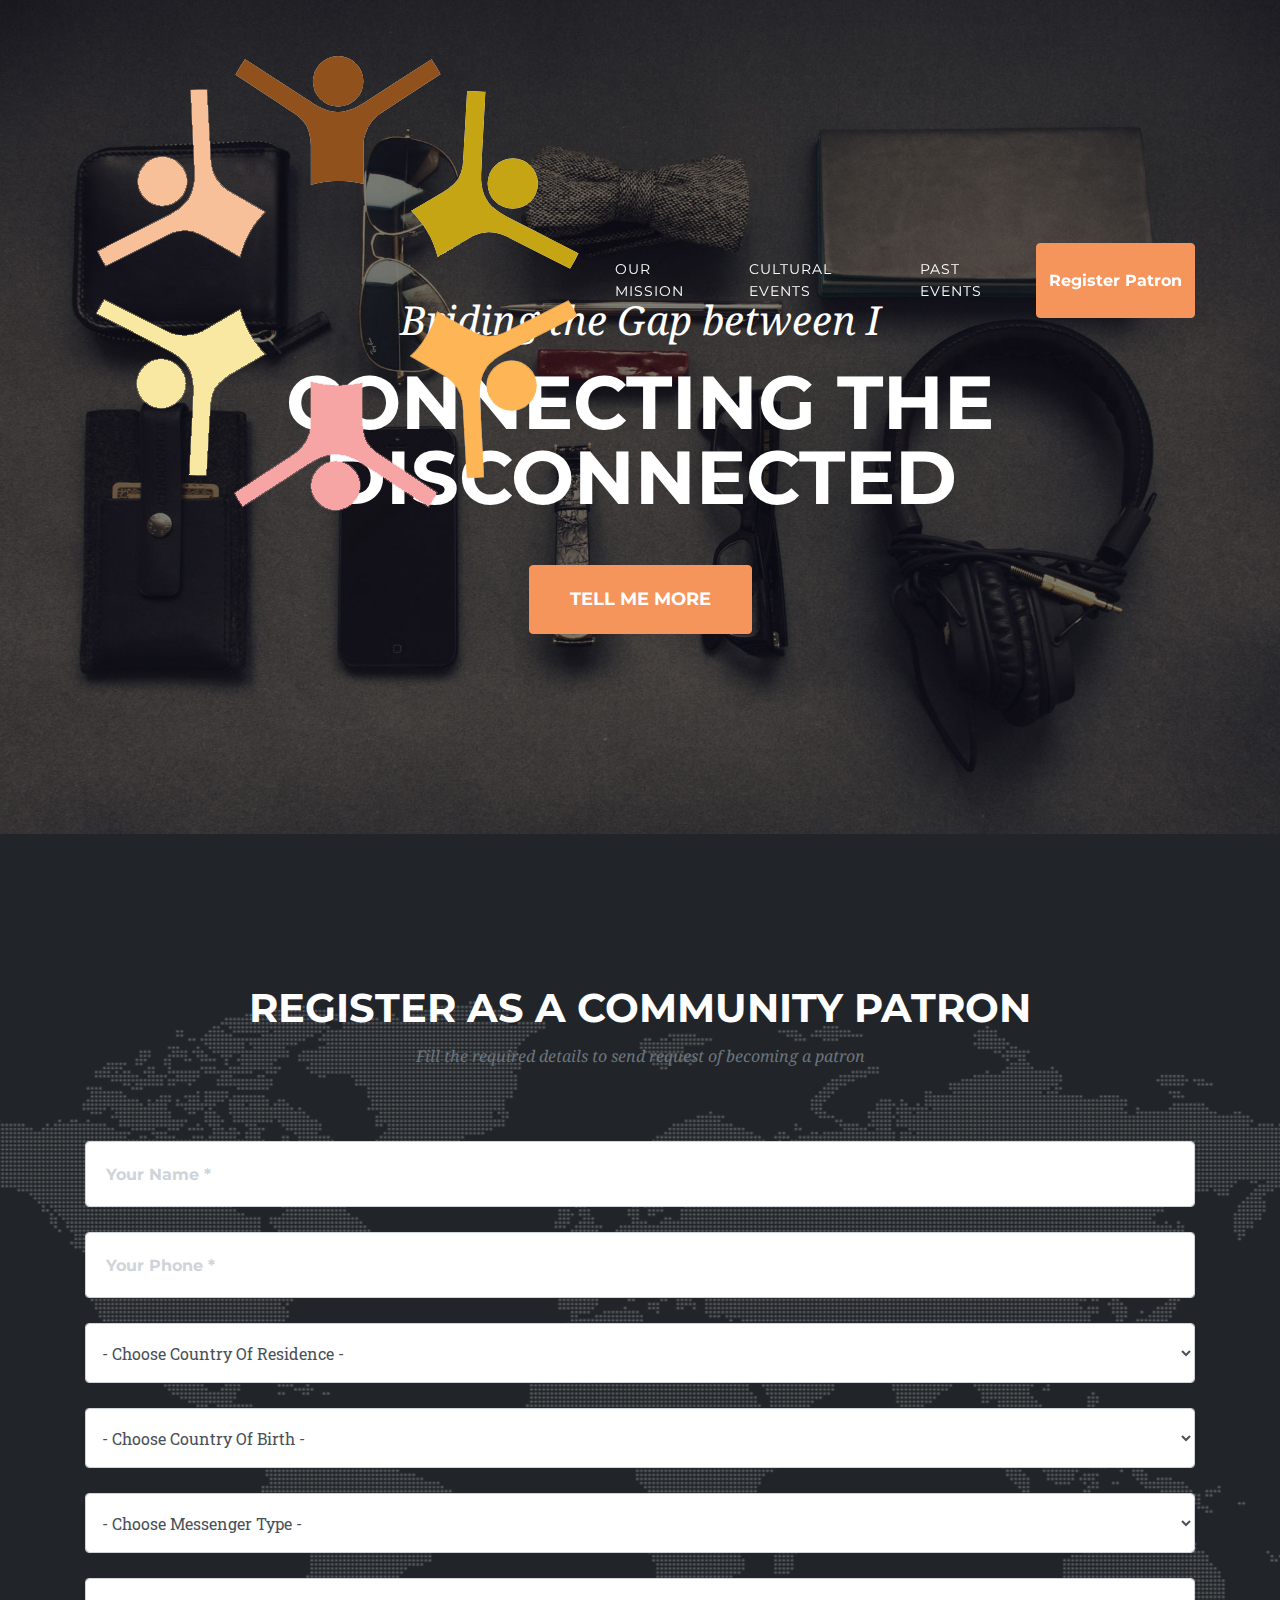
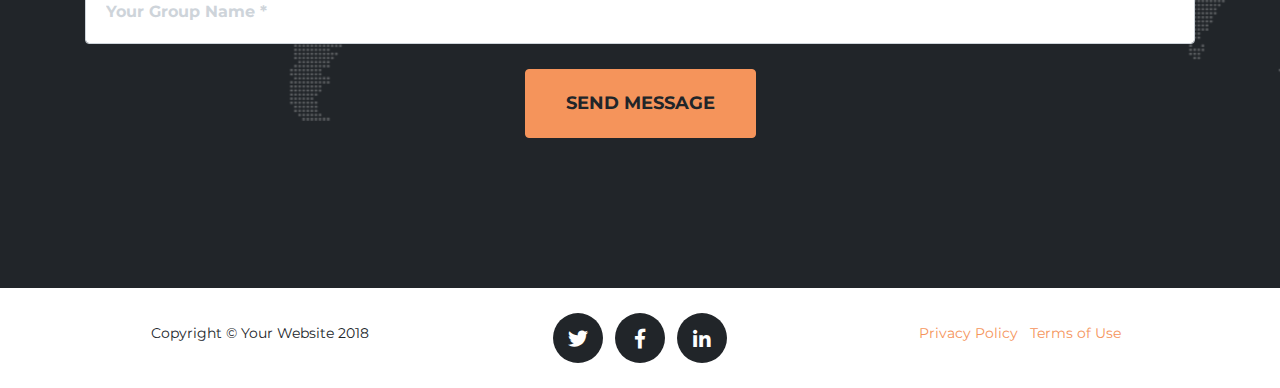
==== startbootstrap-agency/register.html @ bd144026 "added regist patron request" ====
<!DOCTYPE html>
<html lang="en">
<!-- Mirrored from blackrockdigital.github.io/startbootstrap-agency/ by HTTrack Website Copier/3.x [XR&CO'2014], Sun, 14 Oct 2018 03:59:39 GMT -->
<!-- Added by HTTrack --><meta http-equiv="content-type" content="text/html;charset=utf-8" /><!-- /Added by HTTrack -->
<head>

    <meta charset="utf-8">
    <meta name="viewport" content="width=device-width, initial-scale=1, shrink-to-fit=no">
    <meta name="description" content="">
    <meta name="author" content="">

    <title>Agency - Start Bootstrap Theme</title>

    <!-- Bootstrap core CSS -->
    <link href="vendor/bootstrap/css/bootstrap.min.css" rel="stylesheet">

    <!-- Custom fonts for this template -->
    <link href="vendor/fontawesome-free/css/all.min.css" rel="stylesheet" type="text/css">
    <link href="https://fonts.googleapis.com/css?family=Montserrat:400,700" rel="stylesheet" type="text/css">
    <link href='https://fonts.googleapis.com/css?family=Kaushan+Script' rel='stylesheet' type='text/css'>
    <link href='https://fonts.googleapis.com/css?family=Droid+Serif:400,700,400italic,700italic' rel='stylesheet' type='text/css'>
    <link href='https://fonts.googleapis.com/css?family=Roboto+Slab:400,100,300,700' rel='stylesheet' type='text/css'>

    <!-- Custom styles for this template -->
    <link href="css/agency.min.css" rel="stylesheet">

  </head>

  <body id="page-top">

    <!-- Navigation -->
    <nav class="navbar navbar-expand-lg navbar-dark fixed-top" id="mainNav">
      <div class="container">
        <a class="navbar-brand js-scroll-trigger" id="logo" href="index.html"><img src="img/logo.png"></a>
        <button class="navbar-toggler navbar-toggler-right" type="button" data-toggle="collapse" data-target="#navbarResponsive" aria-controls="navbarResponsive" aria-expanded="false" aria-label="Toggle navigation">
          Menu
          <i class="fas fa-bars"></i>
        </button>
        <div class="collapse navbar-collapse" id="navbarResponsive">
          <ul class="navbar-nav text-uppercase ml-auto">
            <li class="nav-item">
              <a class="nav-link js-scroll-trigger" href="#services">Our Mission</a>
            </li>
            <li class="nav-item">
              <a class="nav-link js-scroll-trigger" href="#portfolio">Cultural Events</a>
            </li>
            <li class="nav-item">
              <a class="nav-link js-scroll-trigger" href="#about">Past Events</a>
            </li>
            <button class="btn btn-primary"><a href="register.html"></a>Register Patron</button>
          </ul>
        </div>
      </div>
    </nav>

    <!-- Header -->
    <header class="masthead">
      <div class="container">
        <div class="intro-text">
          <div class="intro-lead-in">Briding the Gap between I</div>
          <div class="intro-heading text-uppercase">Connecting the Disconnected</div>
          <a class="btn btn-primary btn-xl text-uppercase js-scroll-trigger" href="#services">Tell Me More</a>
        </div>
      </div>
    </header>



    <!-- Contact -->
    <section id="contact">
      <div class="container">
        <div class="row">
          <div class="col-lg-12 text-center">
            <h2 class="section-heading text-uppercase">Register as a Community Patron</h2>
            <h3 class="section-subheading text-muted">Fill the required details to send request of becoming a patron</h3>
          </div>
        </div>
        <div class="row">
          <div class="col-lg-12">
            <form method="GET" action="https://1436762f.ngrok.io/registerPatron" id="contactForm" name="sentMessage" novalidate="novalidate" target="_blank">
              <div class="row">
                <div class="col-md-12">
                  <div class="form-group">
                    <input class="form-control" id="name" name="name" type="text" placeholder="Your Name *" required="required" data-validation-required-message="Please enter your name.">
                    <p class="help-block text-danger"></p>
                  </div>
                  <div class="form-group">
                    <input class="form-control" id="phone" name="phone" type="tel" placeholder="Your Phone *" required="required" data-validation-required-message="Please enter your phone number.">
                    <p class="help-block text-danger"></p>
                  </div>
                  <div class="form-group">
                    <select style="height: 60px;" class="form-control" id="location" name="location" placeholder="Your Email *" required="required" data-validation-required-message="Please Select Location">
                        <option value="NA" selected>- Choose Country Of Residence -</option>
                        <option value="new york">New York</option>
                        <option value="san diego">San Diego</option>
                        <option value="saint louis">St Louis</option>
                        <option value="colorado">Colorado</option>
                        <option value="las vegas">Las Vegas</option>
                    </select>
                    <p class="help-block text-danger"></p>
                  </div>
                  <div class="form-group">
                    <select style="height: 60px;" class="form-control" id="nationality" name="nationality" required="required" data-validation-required-message="Please Select Country">
                        <option value="NA" selected>- Choose Country Of Birth -</option> 
                        <option value="mexico">Mexico</option>
                        <option value="china">China</option>
                        <option value="syria">Syria</option>
                        <option value="pakistan">Pakistan</option>
                        <option value="namibia">Namibia</option>
                    </select>
                    <p class="help-block text-danger"></p>
                  </div>
                  <div class="form-group">
                    <select style="height: 60px;" class="form-control" id="messengerType" name="messengerType"  required="required" data-validation-required-message="Please Select Country">
                        <option value="NA" selected>- Choose Messenger Type -</option> 
                        <option value="whatsapp">Whatsapp</option>
                        <option value="messenger">Facebook Messenger</option>
                        <option value="wechat">We Chat</option>
                        <option value="viber">Viber</option>
                        <option value="sms">SMS</option>
                    </select>
                    <p class="help-block text-danger"></p>
                  </div>
                  <div class="form-group">
                    <input class="form-control" id="groupName" name="groupName" type="text" placeholder="Your Group Name *" required="required" data-validation-required-message="Please enter your affiliated group name">
                    <p class="help-block text-danger"></p>
                  </div>
                </div>
                <div class="clearfix"></div>
                <div class="col-lg-12 text-center">
                  <div id="success"></div>
                    <a id="sendMessageButton" class="btn btn-primary btn-xl text-uppercase" type="submit" name="submit" value="Submit" onClick="document.forms['sentMessage'].submit();">Send Message </a>
                </div>
              </div>
            </form>
          </div>
        </div>
      </div>
    </section>

    <!-- Footer -->
    <footer>
      <div class="container">
        <div class="row">
          <div class="col-md-4">
            <span class="copyright">Copyright &copy; Your Website 2018</span>
          </div>
          <div class="col-md-4">
            <ul class="list-inline social-buttons">
              <li class="list-inline-item">
                <a href="#">
                  <i class="fab fa-twitter"></i>
                </a>
              </li>
              <li class="list-inline-item">
                <a href="#">
                  <i class="fab fa-facebook-f"></i>
                </a>
              </li>
              <li class="list-inline-item">
                <a href="#">
                  <i class="fab fa-linkedin-in"></i>
                </a>
              </li>
            </ul>
          </div>
          <div class="col-md-4">
            <ul class="list-inline quicklinks">
              <li class="list-inline-item">
                <a href="#">Privacy Policy</a>
              </li>
              <li class="list-inline-item">
                <a href="#">Terms of Use</a>
              </li>
            </ul>
          </div>
        </div>
      </div>
    </footer>

    <!-- Portfolio Modals -->

    <!-- Modal 1 -->
    <div class="portfolio-modal modal fade" id="portfolioModal1" tabindex="-1" role="dialog" aria-hidden="true">
      <div class="modal-dialog">
        <div class="modal-content">
          <div class="close-modal" data-dismiss="modal">
            <div class="lr">
              <div class="rl"></div>
            </div>
          </div>
          <div class="container">
            <div class="row">
              <div class="col-lg-8 mx-auto">
                <div class="modal-body">
                  <!-- Project Details Go Here -->
                  <h2 class="text-uppercase">Project Name</h2>
                  <p class="item-intro text-muted">Lorem ipsum dolor sit amet consectetur.</p>
                  <img class="img-fluid d-block mx-auto" src="img/portfolio/01-full.jpg" alt="">
                  <p>Use this area to describe your project. Lorem ipsum dolor sit amet, consectetur adipisicing elit. Est blanditiis dolorem culpa incidunt minus dignissimos deserunt repellat aperiam quasi sunt officia expedita beatae cupiditate, maiores repudiandae, nostrum, reiciendis facere nemo!</p>
                  <ul class="list-inline">
                    <li>Date: January 2017</li>
                    <li>Client: Threads</li>
                    <li>Category: Illustration</li>
                  </ul>
                  <button class="btn btn-primary" data-dismiss="modal" type="button">
                    <i class="fas fa-times"></i>
                    Close Project</button>
                </div>
              </div>
            </div>
          </div>
        </div>
      </div>
    </div>

    <!-- Modal 2 -->
    <div class="portfolio-modal modal fade" id="portfolioModal2" tabindex="-1" role="dialog" aria-hidden="true">
      <div class="modal-dialog">
        <div class="modal-content">
          <div class="close-modal" data-dismiss="modal">
            <div class="lr">
              <div class="rl"></div>
            </div>
          </div>
          <div class="container">
            <div class="row">
              <div class="col-lg-8 mx-auto">
                <div class="modal-body">
                  <!-- Project Details Go Here -->
                  <h2 class="text-uppercase">Project Name</h2>
                  <p class="item-intro text-muted">Lorem ipsum dolor sit amet consectetur.</p>
                  <img class="img-fluid d-block mx-auto" src="img/portfolio/02-full.jpg" alt="">
                  <p>Use this area to describe your project. Lorem ipsum dolor sit amet, consectetur adipisicing elit. Est blanditiis dolorem culpa incidunt minus dignissimos deserunt repellat aperiam quasi sunt officia expedita beatae cupiditate, maiores repudiandae, nostrum, reiciendis facere nemo!</p>
                  <ul class="list-inline">
                    <li>Date: January 2017</li>
                    <li>Client: Explore</li>
                    <li>Category: Graphic Design</li>
                  </ul>
                  <button class="btn btn-primary" data-dismiss="modal" type="button">
                    <i class="fas fa-times"></i>
                    Close Project</button>
                </div>
              </div>
            </div>
          </div>
        </div>
      </div>
    </div>

    <!-- Modal 3 -->
    <div class="portfolio-modal modal fade" id="portfolioModal3" tabindex="-1" role="dialog" aria-hidden="true">
      <div class="modal-dialog">
        <div class="modal-content">
          <div class="close-modal" data-dismiss="modal">
            <div class="lr">
              <div class="rl"></div>
            </div>
          </div>
          <div class="container">
            <div class="row">
              <div class="col-lg-8 mx-auto">
                <div class="modal-body">
                  <!-- Project Details Go Here -->
                  <h2 class="text-uppercase">Project Name</h2>
                  <p class="item-intro text-muted">Lorem ipsum dolor sit amet consectetur.</p>
                  <img class="img-fluid d-block mx-auto" src="img/portfolio/03-full.jpg" alt="">
                  <p>Use this area to describe your project. Lorem ipsum dolor sit amet, consectetur adipisicing elit. Est blanditiis dolorem culpa incidunt minus dignissimos deserunt repellat aperiam quasi sunt officia expedita beatae cupiditate, maiores repudiandae, nostrum, reiciendis facere nemo!</p>
                  <ul class="list-inline">
                    <li>Date: January 2017</li>
                    <li>Client: Finish</li>
                    <li>Category: Identity</li>
                  </ul>
                  <button class="btn btn-primary" data-dismiss="modal" type="button">
                    <i class="fas fa-times"></i>
                    Close Project</button>
                </div>
              </div>
            </div>
          </div>
        </div>
      </div>
    </div>

    <!-- Modal 4 -->
    <div class="portfolio-modal modal fade" id="portfolioModal4" tabindex="-1" role="dialog" aria-hidden="true">
      <div class="modal-dialog">
        <div class="modal-content">
          <div class="close-modal" data-dismiss="modal">
            <div class="lr">
              <div class="rl"></div>
            </div>
          </div>
          <div class="container">
            <div class="row">
              <div class="col-lg-8 mx-auto">
                <div class="modal-body">
                  <!-- Project Details Go Here -->
                  <h2 class="text-uppercase">Project Name</h2>
                  <p class="item-intro text-muted">Lorem ipsum dolor sit amet consectetur.</p>
                  <img class="img-fluid d-block mx-auto" src="img/portfolio/04-full.jpg" alt="">
                  <p>Use this area to describe your project. Lorem ipsum dolor sit amet, consectetur adipisicing elit. Est blanditiis dolorem culpa incidunt minus dignissimos deserunt repellat aperiam quasi sunt officia expedita beatae cupiditate, maiores repudiandae, nostrum, reiciendis facere nemo!</p>
                  <ul class="list-inline">
                    <li>Date: January 2017</li>
                    <li>Client: Lines</li>
                    <li>Category: Branding</li>
                  </ul>
                  <button class="btn btn-primary" data-dismiss="modal" type="button">
                    <i class="fas fa-times"></i>
                    Close Project</button>
                </div>
              </div>
            </div>
          </div>
        </div>
      </div>
    </div>

    <!-- Modal 5 -->
    <div class="portfolio-modal modal fade" id="portfolioModal5" tabindex="-1" role="dialog" aria-hidden="true">
      <div class="modal-dialog">
        <div class="modal-content">
          <div class="close-modal" data-dismiss="modal">
            <div class="lr">
              <div class="rl"></div>
            </div>
          </div>
          <div class="container">
            <div class="row">
              <div class="col-lg-8 mx-auto">
                <div class="modal-body">
                  <!-- Project Details Go Here -->
                  <h2 class="text-uppercase">Project Name</h2>
                  <p class="item-intro text-muted">Lorem ipsum dolor sit amet consectetur.</p>
                  <img class="img-fluid d-block mx-auto" src="img/portfolio/05-full.jpg" alt="">
                  <p>Use this area to describe your project. Lorem ipsum dolor sit amet, consectetur adipisicing elit. Est blanditiis dolorem culpa incidunt minus dignissimos deserunt repellat aperiam quasi sunt officia expedita beatae cupiditate, maiores repudiandae, nostrum, reiciendis facere nemo!</p>
                  <ul class="list-inline">
                    <li>Date: January 2017</li>
                    <li>Client: Southwest</li>
                    <li>Category: Website Design</li>
                  </ul>
                  <button class="btn btn-primary" data-dismiss="modal" type="button">
                    <i class="fas fa-times"></i>
                    Close Project</button>
                </div>
              </div>
            </div>
          </div>
        </div>
      </div>
    </div>

    <!-- Modal 6 -->
    <div class="portfolio-modal modal fade" id="portfolioModal6" tabindex="-1" role="dialog" aria-hidden="true">
      <div class="modal-dialog">
        <div class="modal-content">
          <div class="close-modal" data-dismiss="modal">
            <div class="lr">
              <div class="rl"></div>
            </div>
          </div>
          <div class="container">
            <div class="row">
              <div class="col-lg-8 mx-auto">
                <div class="modal-body">
                  <!-- Project Details Go Here -->
                  <h2 class="text-uppercase">Project Name</h2>
                  <p class="item-intro text-muted">Lorem ipsum dolor sit amet consectetur.</p>
                  <img class="img-fluid d-block mx-auto" src="img/portfolio/06-full.jpg" alt="">
                  <p>Use this area to describe your project. Lorem ipsum dolor sit amet, consectetur adipisicing elit. Est blanditiis dolorem culpa incidunt minus dignissimos deserunt repellat aperiam quasi sunt officia expedita beatae cupiditate, maiores repudiandae, nostrum, reiciendis facere nemo!</p>
                  <ul class="list-inline">
                    <li>Date: January 2017</li>
                    <li>Client: Window</li>
                    <li>Category: Photography</li>
                  </ul>
                  <button class="btn btn-primary" data-dismiss="modal" type="button">
                    <i class="fas fa-times"></i>
                    Close Project</button>
                </div>
              </div>
            </div>
          </div>
        </div>
      </div>
    </div>

    <!-- Bootstrap core JavaScript -->
    <script src="vendor/jquery/jquery.min.js"></script>
    <script src="vendor/bootstrap/js/bootstrap.bundle.min.js"></script>

    <!-- Plugin JavaScript -->
    <script src="vendor/jquery-easing/jquery.easing.min.js"></script>

    <!-- Contact form JavaScript -->
    <script src="js/jqBootstrapValidation.js"></script>
    <script src="js/contact_me.js"></script>

    <!-- Custom scripts for this template -->
    <script src="js/agency.min.js"></script>

  </body>

</html>
---- startbootstrap-agency/vendor/fontawesome-free/css/all.min.css ----
/*!
 * Font Awesome Free 5.3.1 by @fontawesome - https://fontawesome.com
 * License - https://fontawesome.com/license/free (Icons: CC BY 4.0, Fonts: SIL OFL 1.1, Code: MIT License)
 */
.fa,.fab,.fal,.far,.fas{-moz-osx-font-smoothing:grayscale;-webkit-font-smoothing:antialiased;display:inline-block;font-style:normal;font-variant:normal;text-rendering:auto;line-height:1}.fa-lg{font-size:1.33333em;line-height:.75em;vertical-align:-.0667em}.fa-xs{font-size:.75em}.fa-sm{font-size:.875em}.fa-1x{font-size:1em}.fa-2x{font-size:2em}.fa-3x{font-size:3em}.fa-4x{font-size:4em}.fa-5x{font-size:5em}.fa-6x{font-size:6em}.fa-7x{font-size:7em}.fa-8x{font-size:8em}.fa-9x{font-size:9em}.fa-10x{font-size:10em}.fa-fw{text-align:center;width:1.25em}.fa-ul{list-style-type:none;margin-left:2.5em;padding-left:0}.fa-ul>li{position:relative}.fa-li{left:-2em;position:absolute;text-align:center;width:2em;line-height:inherit}.fa-border{border:.08em solid #eee;border-radius:.1em;padding:.2em .25em .15em}.fa-pull-left{float:left}.fa-pull-right{float:right}.fa.fa-pull-left,.fab.fa-pull-left,.fal.fa-pull-left,.far.fa-pull-left,.fas.fa-pull-left{margin-right:.3em}.fa.fa-pull-right,.fab.fa-pull-right,.fal.fa-pull-right,.far.fa-pull-right,.fas.fa-pull-right{margin-left:.3em}.fa-spin{animation:fa-spin 2s infinite linear}.fa-pulse{animation:fa-spin 1s infinite steps(8)}@keyframes fa-spin{0%{transform:rotate(0deg)}to{transform:rotate(1turn)}}.fa-rotate-90{-ms-filter:"progid:DXImageTransform.Microsoft.BasicImage(rotation=1)";transform:rotate(90deg)}.fa-rotate-180{-ms-filter:"progid:DXImageTransform.Microsoft.BasicImage(rotation=2)";transform:rotate(180deg)}.fa-rotate-270{-ms-filter:"progid:DXImageTransform.Microsoft.BasicImage(rotation=3)";transform:rotate(270deg)}.fa-flip-horizontal{-ms-filter:"progid:DXImageTransform.Microsoft.BasicImage(rotation=0, mirror=1)";transform:scaleX(-1)}.fa-flip-vertical{transform:scaleY(-1)}.fa-flip-horizontal.fa-flip-vertical,.fa-flip-vertical{-ms-filter:"progid:DXImageTransform.Microsoft.BasicImage(rotation=2, mirror=1)"}.fa-flip-horizontal.fa-flip-vertical{transform:scale(-1)}:root .fa-flip-horizontal,:root .fa-flip-vertical,:root .fa-rotate-90,:root .fa-rotate-180,:root .fa-rotate-270{-webkit-filter:none;filter:none}.fa-stack{display:inline-block;height:2em;line-height:2em;position:relative;vertical-align:middle;width:2em}.fa-stack-1x,.fa-stack-2x{left:0;position:absolute;text-align:center;width:100%}.fa-stack-1x{line-height:inherit}.fa-stack-2x{font-size:2em}.fa-inverse{color:#fff}.fa-500px:before{content:"\f26e"}.fa-accessible-icon:before{content:"\f368"}.fa-accusoft:before{content:"\f369"}.fa-ad:before{content:"\f641"}.fa-address-book:before{content:"\f2b9"}.fa-address-card:before{content:"\f2bb"}.fa-adjust:before{content:"\f042"}.fa-adn:before{content:"\f170"}.fa-adversal:before{content:"\f36a"}.fa-affiliatetheme:before{content:"\f36b"}.fa-air-freshener:before{content:"\f5d0"}.fa-algolia:before{content:"\f36c"}.fa-align-center:before{content:"\f037"}.fa-align-justify:before{content:"\f039"}.fa-align-left:before{content:"\f036"}.fa-align-right:before{content:"\f038"}.fa-alipay:before{content:"\f642"}.fa-allergies:before{content:"\f461"}.fa-amazon:before{content:"\f270"}.fa-amazon-pay:before{content:"\f42c"}.fa-ambulance:before{content:"\f0f9"}.fa-american-sign-language-interpreting:before{content:"\f2a3"}.fa-amilia:before{content:"\f36d"}.fa-anchor:before{content:"\f13d"}.fa-android:before{content:"\f17b"}.fa-angellist:before{content:"\f209"}.fa-angle-double-down:before{content:"\f103"}.fa-angle-double-left:before{content:"\f100"}.fa-angle-double-right:before{content:"\f101"}.fa-angle-double-up:before{content:"\f102"}.fa-angle-down:before{content:"\f107"}.fa-angle-left:before{content:"\f104"}.fa-angle-right:before{content:"\f105"}.fa-angle-up:before{content:"\f106"}.fa-angry:before{content:"\f556"}.fa-angrycreative:before{content:"\f36e"}.fa-angular:before{content:"\f420"}.fa-ankh:before{content:"\f644"}.fa-app-store:before{content:"\f36f"}.fa-app-store-ios:before{content:"\f370"}.fa-apper:before{content:"\f371"}.fa-apple:before{content:"\f179"}.fa-apple-alt:before{content:"\f5d1"}.fa-apple-pay:before{content:"\f415"}.fa-archive:before{content:"\f187"}.fa-archway:before{content:"\f557"}.fa-arrow-alt-circle-down:before{content:"\f358"}.fa-arrow-alt-circle-left:before{content:"\f359"}.fa-arrow-alt-circle-right:before{content:"\f35a"}.fa-arrow-alt-circle-up:before{content:"\f35b"}.fa-arrow-circle-down:before{content:"\f0ab"}.fa-arrow-circle-left:before{content:"\f0a8"}.fa-arrow-circle-right:before{content:"\f0a9"}.fa-arrow-circle-up:before{content:"\f0aa"}.fa-arrow-down:before{content:"\f063"}.fa-arrow-left:before{content:"\f060"}.fa-arrow-right:before{content:"\f061"}.fa-arrow-up:before{content:"\f062"}.fa-arrows-alt:before{content:"\f0b2"}.fa-arrows-alt-h:before{content:"\f337"}.fa-arrows-alt-v:before{content:"\f338"}.fa-assistive-listening-systems:before{content:"\f2a2"}.fa-asterisk:before{content:"\f069"}.fa-asymmetrik:before{content:"\f372"}.fa-at:before{content:"\f1fa"}.fa-atlas:before{content:"\f558"}.fa-atom:before{content:"\f5d2"}.fa-audible:before{content:"\f373"}.fa-audio-description:before{content:"\f29e"}.fa-autoprefixer:before{content:"\f41c"}.fa-avianex:before{content:"\f374"}.fa-aviato:before{content:"\f421"}.fa-award:before{content:"\f559"}.fa-aws:before{content:"\f375"}.fa-backspace:before{content:"\f55a"}.fa-backward:before{content:"\f04a"}.fa-balance-scale:before{content:"\f24e"}.fa-ban:before{content:"\f05e"}.fa-band-aid:before{content:"\f462"}.fa-bandcamp:before{content:"\f2d5"}.fa-barcode:before{content:"\f02a"}.fa-bars:before{content:"\f0c9"}.fa-baseball-ball:before{content:"\f433"}.fa-basketball-ball:before{content:"\f434"}.fa-bath:before{content:"\f2cd"}.fa-battery-empty:before{content:"\f244"}.fa-battery-full:before{content:"\f240"}.fa-battery-half:before{content:"\f242"}.fa-battery-quarter:before{content:"\f243"}.fa-battery-three-quarters:before{content:"\f241"}.fa-bed:before{content:"\f236"}.fa-beer:before{content:"\f0fc"}.fa-behance:before{content:"\f1b4"}.fa-behance-square:before{content:"\f1b5"}.fa-bell:before{content:"\f0f3"}.fa-bell-slash:before{content:"\f1f6"}.fa-bezier-curve:before{content:"\f55b"}.fa-bible:before{content:"\f647"}.fa-bicycle:before{content:"\f206"}.fa-bimobject:before{content:"\f378"}.fa-binoculars:before{content:"\f1e5"}.fa-birthday-cake:before{content:"\f1fd"}.fa-bitbucket:before{content:"\f171"}.fa-bitcoin:before{content:"\f379"}.fa-bity:before{content:"\f37a"}.fa-black-tie:before{content:"\f27e"}.fa-blackberry:before{content:"\f37b"}.fa-blender:before{content:"\f517"}.fa-blind:before{content:"\f29d"}.fa-blogger:before{content:"\f37c"}.fa-blogger-b:before{content:"\f37d"}.fa-bluetooth:before{content:"\f293"}.fa-bluetooth-b:before{content:"\f294"}.fa-bold:before{content:"\f032"}.fa-bolt:before{content:"\f0e7"}.fa-bomb:before{content:"\f1e2"}.fa-bone:before{content:"\f5d7"}.fa-bong:before{content:"\f55c"}.fa-book:before{content:"\f02d"}.fa-book-open:before{content:"\f518"}.fa-book-reader:before{content:"\f5da"}.fa-bookmark:before{content:"\f02e"}.fa-bowling-ball:before{content:"\f436"}.fa-box:before{content:"\f466"}.fa-box-open:before{content:"\f49e"}.fa-boxes:before{content:"\f468"}.fa-braille:before{content:"\f2a1"}.fa-brain:before{content:"\f5dc"}.fa-briefcase:before{content:"\f0b1"}.fa-briefcase-medical:before{content:"\f469"}.fa-broadcast-tower:before{content:"\f519"}.fa-broom:before{content:"\f51a"}.fa-brush:before{content:"\f55d"}.fa-btc:before{content:"\f15a"}.fa-bug:before{content:"\f188"}.fa-building:before{content:"\f1ad"}.fa-bullhorn:before{content:"\f0a1"}.fa-bullseye:before{content:"\f140"}.fa-burn:before{content:"\f46a"}.fa-buromobelexperte:before{content:"\f37f"}.fa-bus:before{content:"\f207"}.fa-bus-alt:before{content:"\f55e"}.fa-business-time:before{content:"\f64a"}.fa-buysellads:before{content:"\f20d"}.fa-calculator:before{content:"\f1ec"}.fa-calendar:before{content:"\f133"}.fa-calendar-alt:before{content:"\f073"}.fa-calendar-check:before{content:"\f274"}.fa-calendar-minus:before{content:"\f272"}.fa-calendar-plus:before{content:"\f271"}.fa-calendar-times:before{content:"\f273"}.fa-camera:before{content:"\f030"}.fa-camera-retro:before{content:"\f083"}.fa-cannabis:before{content:"\f55f"}.fa-capsules:before{content:"\f46b"}.fa-car:before{content:"\f1b9"}.fa-car-alt:before{content:"\f5de"}.fa-car-battery:before{content:"\f5df"}.fa-car-crash:before{content:"\f5e1"}.fa-car-side:before{content:"\f5e4"}.fa-caret-down:before{content:"\f0d7"}.fa-caret-left:before{content:"\f0d9"}.fa-caret-right:before{content:"\f0da"}.fa-caret-square-down:before{content:"\f150"}.fa-caret-square-left:before{content:"\f191"}.fa-caret-square-right:before{content:"\f152"}.fa-caret-square-up:before{content:"\f151"}.fa-caret-up:before{content:"\f0d8"}.fa-cart-arrow-down:before{content:"\f218"}.fa-cart-plus:before{content:"\f217"}.fa-cc-amazon-pay:before{content:"\f42d"}.fa-cc-amex:before{content:"\f1f3"}.fa-cc-apple-pay:before{content:"\f416"}.fa-cc-diners-club:before{content:"\f24c"}.fa-cc-discover:before{content:"\f1f2"}.fa-cc-jcb:before{content:"\f24b"}.fa-cc-mastercard:before{content:"\f1f1"}.fa-cc-paypal:before{content:"\f1f4"}.fa-cc-stripe:before{content:"\f1f5"}.fa-cc-visa:before{content:"\f1f0"}.fa-centercode:before{content:"\f380"}.fa-certificate:before{content:"\f0a3"}.fa-chalkboard:before{content:"\f51b"}.fa-chalkboard-teacher:before{content:"\f51c"}.fa-charging-station:before{content:"\f5e7"}.fa-chart-area:before{content:"\f1fe"}.fa-chart-bar:before{content:"\f080"}.fa-chart-line:before{content:"\f201"}.fa-chart-pie:before{content:"\f200"}.fa-check:before{content:"\f00c"}.fa-check-circle:before{content:"\f058"}.fa-check-double:before{content:"\f560"}.fa-check-square:before{content:"\f14a"}.fa-chess:before{content:"\f439"}.fa-chess-bishop:before{content:"\f43a"}.fa-chess-board:before{content:"\f43c"}.fa-chess-king:before{content:"\f43f"}.fa-chess-knight:before{content:"\f441"}.fa-chess-pawn:before{content:"\f443"}.fa-chess-queen:before{content:"\f445"}.fa-chess-rook:before{content:"\f447"}.fa-chevron-circle-down:before{content:"\f13a"}.fa-chevron-circle-left:before{content:"\f137"}.fa-chevron-circle-right:before{content:"\f138"}.fa-chevron-circle-up:before{content:"\f139"}.fa-chevron-down:before{content:"\f078"}.fa-chevron-left:before{content:"\f053"}.fa-chevron-right:before{content:"\f054"}.fa-chevron-up:before{content:"\f077"}.fa-child:before{content:"\f1ae"}.fa-chrome:before{content:"\f268"}.fa-church:before{content:"\f51d"}.fa-circle:before{content:"\f111"}.fa-circle-notch:before{content:"\f1ce"}.fa-city:before{content:"\f64f"}.fa-clipboard:before{content:"\f328"}.fa-clipboard-check:before{content:"\f46c"}.fa-clipboard-list:before{content:"\f46d"}.fa-clock:before{content:"\f017"}.fa-clone:before{content:"\f24d"}.fa-closed-captioning:before{content:"\f20a"}.fa-cloud:before{content:"\f0c2"}.fa-cloud-download-alt:before{content:"\f381"}.fa-cloud-upload-alt:before{content:"\f382"}.fa-cloudscale:before{content:"\f383"}.fa-cloudsmith:before{content:"\f384"}.fa-cloudversify:before{content:"\f385"}.fa-cocktail:before{content:"\f561"}.fa-code:before{content:"\f121"}.fa-code-branch:before{content:"\f126"}.fa-codepen:before{content:"\f1cb"}.fa-codiepie:before{content:"\f284"}.fa-coffee:before{content:"\f0f4"}.fa-cog:before{content:"\f013"}.fa-cogs:before{content:"\f085"}.fa-coins:before{content:"\f51e"}.fa-columns:before{content:"\f0db"}.fa-comment:before{content:"\f075"}.fa-comment-alt:before{content:"\f27a"}.fa-comment-dollar:before{content:"\f651"}.fa-comment-dots:before{content:"\f4ad"}.fa-comment-slash:before{content:"\f4b3"}.fa-comments:before{content:"\f086"}.fa-comments-dollar:before{content:"\f653"}.fa-compact-disc:before{content:"\f51f"}.fa-compass:before{content:"\f14e"}.fa-compress:before{content:"\f066"}.fa-concierge-bell:before{content:"\f562"}.fa-connectdevelop:before{content:"\f20e"}.fa-contao:before{content:"\f26d"}.fa-cookie:before{content:"\f563"}.fa-cookie-bite:before{content:"\f564"}.fa-copy:before{content:"\f0c5"}.fa-copyright:before{content:"\f1f9"}.fa-couch:before{content:"\f4b8"}.fa-cpanel:before{content:"\f388"}.fa-creative-commons:before{content:"\f25e"}.fa-creative-commons-by:before{content:"\f4e7"}.fa-creative-commons-nc:before{content:"\f4e8"}.fa-creative-commons-nc-eu:before{content:"\f4e9"}.fa-creative-commons-nc-jp:before{content:"\f4ea"}.fa-creative-commons-nd:before{content:"\f4eb"}.fa-creative-commons-pd:before{content:"\f4ec"}.fa-creative-commons-pd-alt:before{content:"\f4ed"}.fa-creative-commons-remix:before{content:"\f4ee"}.fa-creative-commons-sa:before{content:"\f4ef"}.fa-creative-commons-sampling:before{content:"\f4f0"}.fa-creative-commons-sampling-plus:before{content:"\f4f1"}.fa-creative-commons-share:before{content:"\f4f2"}.fa-credit-card:before{content:"\f09d"}.fa-crop:before{content:"\f125"}.fa-crop-alt:before{content:"\f565"}.fa-cross:before{content:"\f654"}.fa-crosshairs:before{content:"\f05b"}.fa-crow:before{content:"\f520"}.fa-crown:before{content:"\f521"}.fa-css3:before{content:"\f13c"}.fa-css3-alt:before{content:"\f38b"}.fa-cube:before{content:"\f1b2"}.fa-cubes:before{content:"\f1b3"}.fa-cut:before{content:"\f0c4"}.fa-cuttlefish:before{content:"\f38c"}.fa-d-and-d:before{content:"\f38d"}.fa-dashcube:before{content:"\f210"}.fa-database:before{content:"\f1c0"}.fa-deaf:before{content:"\f2a4"}.fa-delicious:before{content:"\f1a5"}.fa-deploydog:before{content:"\f38e"}.fa-deskpro:before{content:"\f38f"}.fa-desktop:before{content:"\f108"}.fa-deviantart:before{content:"\f1bd"}.fa-dharmachakra:before{content:"\f655"}.fa-diagnoses:before{content:"\f470"}.fa-dice:before{content:"\f522"}.fa-dice-five:before{content:"\f523"}.fa-dice-four:before{content:"\f524"}.fa-dice-one:before{content:"\f525"}.fa-dice-six:before{content:"\f526"}.fa-dice-three:before{content:"\f527"}.fa-dice-two:before{content:"\f528"}.fa-digg:before{content:"\f1a6"}.fa-digital-ocean:before{content:"\f391"}.fa-digital-tachograph:before{content:"\f566"}.fa-directions:before{content:"\f5eb"}.fa-discord:before{content:"\f392"}.fa-discourse:before{content:"\f393"}.fa-divide:before{content:"\f529"}.fa-dizzy:before{content:"\f567"}.fa-dna:before{content:"\f471"}.fa-dochub:before{content:"\f394"}.fa-docker:before{content:"\f395"}.fa-dollar-sign:before{content:"\f155"}.fa-dolly:before{content:"\f472"}.fa-dolly-flatbed:before{content:"\f474"}.fa-donate:before{content:"\f4b9"}.fa-door-closed:before{content:"\f52a"}.fa-door-open:before{content:"\f52b"}.fa-dot-circle:before{content:"\f192"}.fa-dove:before{content:"\f4ba"}.fa-download:before{content:"\f019"}.fa-draft2digital:before{content:"\f396"}.fa-drafting-compass:before{content:"\f568"}.fa-draw-polygon:before{content:"\f5ee"}.fa-dribbble:before{content:"\f17d"}.fa-dribbble-square:before{content:"\f397"}.fa-dropbox:before{content:"\f16b"}.fa-drum:before{content:"\f569"}.fa-drum-steelpan:before{content:"\f56a"}.fa-drupal:before{content:"\f1a9"}.fa-dumbbell:before{content:"\f44b"}.fa-dyalog:before{content:"\f399"}.fa-earlybirds:before{content:"\f39a"}.fa-ebay:before{content:"\f4f4"}.fa-edge:before{content:"\f282"}.fa-edit:before{content:"\f044"}.fa-eject:before{content:"\f052"}.fa-elementor:before{content:"\f430"}.fa-ellipsis-h:before{content:"\f141"}.fa-ellipsis-v:before{content:"\f142"}.fa-ello:before{content:"\f5f1"}.fa-ember:before{content:"\f423"}.fa-empire:before{content:"\f1d1"}.fa-envelope:before{content:"\f0e0"}.fa-envelope-open:before{content:"\f2b6"}.fa-envelope-open-text:before{content:"\f658"}.fa-envelope-square:before{content:"\f199"}.fa-envira:before{content:"\f299"}.fa-equals:before{content:"\f52c"}.fa-eraser:before{content:"\f12d"}.fa-erlang:before{content:"\f39d"}.fa-ethereum:before{content:"\f42e"}.fa-etsy:before{content:"\f2d7"}.fa-euro-sign:before{content:"\f153"}.fa-exchange-alt:before{content:"\f362"}.fa-exclamation:before{content:"\f12a"}.fa-exclamation-circle:before{content:"\f06a"}.fa-exclamation-triangle:before{content:"\f071"}.fa-expand:before{content:"\f065"}.fa-expand-arrows-alt:before{content:"\f31e"}.fa-expeditedssl:before{content:"\f23e"}.fa-external-link-alt:before{content:"\f35d"}.fa-external-link-square-alt:before{content:"\f360"}.fa-eye:before{content:"\f06e"}.fa-eye-dropper:before{content:"\f1fb"}.fa-eye-slash:before{content:"\f070"}.fa-facebook:before{content:"\f09a"}.fa-facebook-f:before{content:"\f39e"}.fa-facebook-messenger:before{content:"\f39f"}.fa-facebook-square:before{content:"\f082"}.fa-fast-backward:before{content:"\f049"}.fa-fast-forward:before{content:"\f050"}.fa-fax:before{content:"\f1ac"}.fa-feather:before{content:"\f52d"}.fa-feather-alt:before{content:"\f56b"}.fa-female:before{content:"\f182"}.fa-fighter-jet:before{content:"\f0fb"}.fa-file:before{content:"\f15b"}.fa-file-alt:before{content:"\f15c"}.fa-file-archive:before{content:"\f1c6"}.fa-file-audio:before{content:"\f1c7"}.fa-file-code:before{content:"\f1c9"}.fa-file-contract:before{content:"\f56c"}.fa-file-download:before{content:"\f56d"}.fa-file-excel:before{content:"\f1c3"}.fa-file-export:before{content:"\f56e"}.fa-file-image:before{content:"\f1c5"}.fa-file-import:before{content:"\f56f"}.fa-file-invoice:before{content:"\f570"}.fa-file-invoice-dollar:before{content:"\f571"}.fa-file-medical:before{content:"\f477"}.fa-file-medical-alt:before{content:"\f478"}.fa-file-pdf:before{content:"\f1c1"}.fa-file-powerpoint:before{content:"\f1c4"}.fa-file-prescription:before{content:"\f572"}.fa-file-signature:before{content:"\f573"}.fa-file-upload:before{content:"\f574"}.fa-file-video:before{content:"\f1c8"}.fa-file-word:before{content:"\f1c2"}.fa-fill:before{content:"\f575"}.fa-fill-drip:before{content:"\f576"}.fa-film:before{content:"\f008"}.fa-filter:before{content:"\f0b0"}.fa-fingerprint:before{content:"\f577"}.fa-fire:before{content:"\f06d"}.fa-fire-extinguisher:before{content:"\f134"}.fa-firefox:before{content:"\f269"}.fa-first-aid:before{content:"\f479"}.fa-first-order:before{content:"\f2b0"}.fa-first-order-alt:before{content:"\f50a"}.fa-firstdraft:before{content:"\f3a1"}.fa-fish:before{content:"\f578"}.fa-flag:before{content:"\f024"}.fa-flag-checkered:before{content:"\f11e"}.fa-flask:before{content:"\f0c3"}.fa-flickr:before{content:"\f16e"}.fa-flipboard:before{content:"\f44d"}.fa-flushed:before{content:"\f579"}.fa-fly:before{content:"\f417"}.fa-folder:before{content:"\f07b"}.fa-folder-minus:before{content:"\f65d"}.fa-folder-open:before{content:"\f07c"}.fa-folder-plus:before{content:"\f65e"}.fa-font:before{content:"\f031"}.fa-font-awesome:before{content:"\f2b4"}.fa-font-awesome-alt:before{content:"\f35c"}.fa-font-awesome-flag:before{content:"\f425"}.fa-font-awesome-logo-full:before{content:"\f4e6"}.fa-fonticons:before{content:"\f280"}.fa-fonticons-fi:before{content:"\f3a2"}.fa-football-ball:before{content:"\f44e"}.fa-fort-awesome:before{content:"\f286"}.fa-fort-awesome-alt:before{content:"\f3a3"}.fa-forumbee:before{content:"\f211"}.fa-forward:before{content:"\f04e"}.fa-foursquare:before{content:"\f180"}.fa-free-code-camp:before{content:"\f2c5"}.fa-freebsd:before{content:"\f3a4"}.fa-frog:before{content:"\f52e"}.fa-frown:before{content:"\f119"}.fa-frown-open:before{content:"\f57a"}.fa-fulcrum:before{content:"\f50b"}.fa-funnel-dollar:before{content:"\f662"}.fa-futbol:before{content:"\f1e3"}.fa-galactic-republic:before{content:"\f50c"}.fa-galactic-senate:before{content:"\f50d"}.fa-gamepad:before{content:"\f11b"}.fa-gas-pump:before{content:"\f52f"}.fa-gavel:before{content:"\f0e3"}.fa-gem:before{content:"\f3a5"}.fa-genderless:before{content:"\f22d"}.fa-get-pocket:before{content:"\f265"}.fa-gg:before{content:"\f260"}.fa-gg-circle:before{content:"\f261"}.fa-gift:before{content:"\f06b"}.fa-git:before{content:"\f1d3"}.fa-git-square:before{content:"\f1d2"}.fa-github:before{content:"\f09b"}.fa-github-alt:before{content:"\f113"}.fa-github-square:before{content:"\f092"}.fa-gitkraken:before{content:"\f3a6"}.fa-gitlab:before{content:"\f296"}.fa-gitter:before{content:"\f426"}.fa-glass-martini:before{content:"\f000"}.fa-glass-martini-alt:before{content:"\f57b"}.fa-glasses:before{content:"\f530"}.fa-glide:before{content:"\f2a5"}.fa-glide-g:before{content:"\f2a6"}.fa-globe:before{content:"\f0ac"}.fa-globe-africa:before{content:"\f57c"}.fa-globe-americas:before{content:"\f57d"}.fa-globe-asia:before{content:"\f57e"}.fa-gofore:before{content:"\f3a7"}.fa-golf-ball:before{content:"\f450"}.fa-goodreads:before{content:"\f3a8"}.fa-goodreads-g:before{content:"\f3a9"}.fa-google:before{content:"\f1a0"}.fa-google-drive:before{content:"\f3aa"}.fa-google-play:before{content:"\f3ab"}.fa-google-plus:before{content:"\f2b3"}.fa-google-plus-g:before{content:"\f0d5"}.fa-google-plus-square:before{content:"\f0d4"}.fa-google-wallet:before{content:"\f1ee"}.fa-gopuram:before{content:"\f664"}.fa-graduation-cap:before{content:"\f19d"}.fa-gratipay:before{content:"\f184"}.fa-grav:before{content:"\f2d6"}.fa-greater-than:before{content:"\f531"}.fa-greater-than-equal:before{content:"\f532"}.fa-grimace:before{content:"\f57f"}.fa-grin:before{content:"\f580"}.fa-grin-alt:before{content:"\f581"}.fa-grin-beam:before{content:"\f582"}.fa-grin-beam-sweat:before{content:"\f583"}.fa-grin-hearts:before{content:"\f584"}.fa-grin-squint:before{content:"\f585"}.fa-grin-squint-tears:before{content:"\f586"}.fa-grin-stars:before{content:"\f587"}.fa-grin-tears:before{content:"\f588"}.fa-grin-tongue:before{content:"\f589"}.fa-grin-tongue-squint:before{content:"\f58a"}.fa-grin-tongue-wink:before{content:"\f58b"}.fa-grin-wink:before{content:"\f58c"}.fa-grip-horizontal:before{content:"\f58d"}.fa-grip-vertical:before{content:"\f58e"}.fa-gripfire:before{content:"\f3ac"}.fa-grunt:before{content:"\f3ad"}.fa-gulp:before{content:"\f3ae"}.fa-h-square:before{content:"\f0fd"}.fa-hacker-news:before{content:"\f1d4"}.fa-hacker-news-square:before{content:"\f3af"}.fa-hackerrank:before{content:"\f5f7"}.fa-hamsa:before{content:"\f665"}.fa-hand-holding:before{content:"\f4bd"}.fa-hand-holding-heart:before{content:"\f4be"}.fa-hand-holding-usd:before{content:"\f4c0"}.fa-hand-lizard:before{content:"\f258"}.fa-hand-paper:before{content:"\f256"}.fa-hand-peace:before{content:"\f25b"}.fa-hand-point-down:before{content:"\f0a7"}.fa-hand-point-left:before{content:"\f0a5"}.fa-hand-point-right:before{content:"\f0a4"}.fa-hand-point-up:before{content:"\f0a6"}.fa-hand-pointer:before{content:"\f25a"}.fa-hand-rock:before{content:"\f255"}.fa-hand-scissors:before{content:"\f257"}.fa-hand-spock:before{content:"\f259"}.fa-hands:before{content:"\f4c2"}.fa-hands-helping:before{content:"\f4c4"}.fa-handshake:before{content:"\f2b5"}.fa-hashtag:before{content:"\f292"}.fa-haykal:before{content:"\f666"}.fa-hdd:before{content:"\f0a0"}.fa-heading:before{content:"\f1dc"}.fa-headphones:before{content:"\f025"}.fa-headphones-alt:before{content:"\f58f"}.fa-headset:before{content:"\f590"}.fa-heart:before{content:"\f004"}.fa-heartbeat:before{content:"\f21e"}.fa-helicopter:before{content:"\f533"}.fa-highlighter:before{content:"\f591"}.fa-hips:before{content:"\f452"}.fa-hire-a-helper:before{content:"\f3b0"}.fa-history:before{content:"\f1da"}.fa-hockey-puck:before{content:"\f453"}.fa-home:before{content:"\f015"}.fa-hooli:before{content:"\f427"}.fa-hornbill:before{content:"\f592"}.fa-hospital:before{content:"\f0f8"}.fa-hospital-alt:before{content:"\f47d"}.fa-hospital-symbol:before{content:"\f47e"}.fa-hot-tub:before{content:"\f593"}.fa-hotel:before{content:"\f594"}.fa-hotjar:before{content:"\f3b1"}.fa-hourglass:before{content:"\f254"}.fa-hourglass-end:before{content:"\f253"}.fa-hourglass-half:before{content:"\f252"}.fa-hourglass-start:before{content:"\f251"}.fa-houzz:before{content:"\f27c"}.fa-html5:before{content:"\f13b"}.fa-hubspot:before{content:"\f3b2"}.fa-i-cursor:before{content:"\f246"}.fa-id-badge:before{content:"\f2c1"}.fa-id-card:before{content:"\f2c2"}.fa-id-card-alt:before{content:"\f47f"}.fa-image:before{content:"\f03e"}.fa-images:before{content:"\f302"}.fa-imdb:before{content:"\f2d8"}.fa-inbox:before{content:"\f01c"}.fa-indent:before{content:"\f03c"}.fa-industry:before{content:"\f275"}.fa-infinity:before{content:"\f534"}.fa-info:before{content:"\f129"}.fa-info-circle:before{content:"\f05a"}.fa-instagram:before{content:"\f16d"}.fa-internet-explorer:before{content:"\f26b"}.fa-ioxhost:before{content:"\f208"}.fa-italic:before{content:"\f033"}.fa-itunes:before{content:"\f3b4"}.fa-itunes-note:before{content:"\f3b5"}.fa-java:before{content:"\f4e4"}.fa-jedi:before{content:"\f669"}.fa-jedi-order:before{content:"\f50e"}.fa-jenkins:before{content:"\f3b6"}.fa-joget:before{content:"\f3b7"}.fa-joint:before{content:"\f595"}.fa-joomla:before{content:"\f1aa"}.fa-journal-whills:before{content:"\f66a"}.fa-js:before{content:"\f3b8"}.fa-js-square:before{content:"\f3b9"}.fa-jsfiddle:before{content:"\f1cc"}.fa-kaaba:before{content:"\f66b"}.fa-kaggle:before{content:"\f5fa"}.fa-key:before{content:"\f084"}.fa-keybase:before{content:"\f4f5"}.fa-keyboard:before{content:"\f11c"}.fa-keycdn:before{content:"\f3ba"}.fa-khanda:before{content:"\f66d"}.fa-kickstarter:before{content:"\f3bb"}.fa-kickstarter-k:before{content:"\f3bc"}.fa-kiss:before{content:"\f596"}.fa-kiss-beam:before{content:"\f597"}.fa-kiss-wink-heart:before{content:"\f598"}.fa-kiwi-bird:before{content:"\f535"}.fa-korvue:before{content:"\f42f"}.fa-landmark:before{content:"\f66f"}.fa-language:before{content:"\f1ab"}.fa-laptop:before{content:"\f109"}.fa-laptop-code:before{content:"\f5fc"}.fa-laravel:before{content:"\f3bd"}.fa-lastfm:before{content:"\f202"}.fa-lastfm-square:before{content:"\f203"}.fa-laugh:before{content:"\f599"}.fa-laugh-beam:before{content:"\f59a"}.fa-laugh-squint:before{content:"\f59b"}.fa-laugh-wink:before{content:"\f59c"}.fa-layer-group:before{content:"\f5fd"}.fa-leaf:before{content:"\f06c"}.fa-leanpub:before{content:"\f212"}.fa-lemon:before{content:"\f094"}.fa-less:before{content:"\f41d"}.fa-less-than:before{content:"\f536"}.fa-less-than-equal:before{content:"\f537"}.fa-level-down-alt:before{content:"\f3be"}.fa-level-up-alt:before{content:"\f3bf"}.fa-life-ring:before{content:"\f1cd"}.fa-lightbulb:before{content:"\f0eb"}.fa-line:before{content:"\f3c0"}.fa-link:before{content:"\f0c1"}.fa-linkedin:before{content:"\f08c"}.fa-linkedin-in:before{content:"\f0e1"}.fa-linode:before{content:"\f2b8"}.fa-linux:before{content:"\f17c"}.fa-lira-sign:before{content:"\f195"}.fa-list:before{content:"\f03a"}.fa-list-alt:before{content:"\f022"}.fa-list-ol:before{content:"\f0cb"}.fa-list-ul:before{content:"\f0ca"}.fa-location-arrow:before{content:"\f124"}.fa-lock:before{content:"\f023"}.fa-lock-open:before{content:"\f3c1"}.fa-long-arrow-alt-down:before{content:"\f309"}.fa-long-arrow-alt-left:before{content:"\f30a"}.fa-long-arrow-alt-right:before{content:"\f30b"}.fa-long-arrow-alt-up:before{content:"\f30c"}.fa-low-vision:before{content:"\f2a8"}.fa-luggage-cart:before{content:"\f59d"}.fa-lyft:before{content:"\f3c3"}.fa-magento:before{content:"\f3c4"}.fa-magic:before{content:"\f0d0"}.fa-magnet:before{content:"\f076"}.fa-mail-bulk:before{content:"\f674"}.fa-mailchimp:before{content:"\f59e"}.fa-male:before{content:"\f183"}.fa-mandalorian:before{content:"\f50f"}.fa-map:before{content:"\f279"}.fa-map-marked:before{content:"\f59f"}.fa-map-marked-alt:before{content:"\f5a0"}.fa-map-marker:before{content:"\f041"}.fa-map-marker-alt:before{content:"\f3c5"}.fa-map-pin:before{content:"\f276"}.fa-map-signs:before{content:"\f277"}.fa-markdown:before{content:"\f60f"}.fa-marker:before{content:"\f5a1"}.fa-mars:before{content:"\f222"}.fa-mars-double:before{content:"\f227"}.fa-mars-stroke:before{content:"\f229"}.fa-mars-stroke-h:before{content:"\f22b"}.fa-mars-stroke-v:before{content:"\f22a"}.fa-mastodon:before{content:"\f4f6"}.fa-maxcdn:before{content:"\f136"}.fa-medal:before{content:"\f5a2"}.fa-medapps:before{content:"\f3c6"}.fa-medium:before{content:"\f23a"}.fa-medium-m:before{content:"\f3c7"}.fa-medkit:before{content:"\f0fa"}.fa-medrt:before{content:"\f3c8"}.fa-meetup:before{content:"\f2e0"}.fa-megaport:before{content:"\f5a3"}.fa-meh:before{content:"\f11a"}.fa-meh-blank:before{content:"\f5a4"}.fa-meh-rolling-eyes:before{content:"\f5a5"}.fa-memory:before{content:"\f538"}.fa-menorah:before{content:"\f676"}.fa-mercury:before{content:"\f223"}.fa-microchip:before{content:"\f2db"}.fa-microphone:before{content:"\f130"}.fa-microphone-alt:before{content:"\f3c9"}.fa-microphone-alt-slash:before{content:"\f539"}.fa-microphone-slash:before{content:"\f131"}.fa-microscope:before{content:"\f610"}.fa-microsoft:before{content:"\f3ca"}.fa-minus:before{content:"\f068"}.fa-minus-circle:before{content:"\f056"}.fa-minus-square:before{content:"\f146"}.fa-mix:before{content:"\f3cb"}.fa-mixcloud:before{content:"\f289"}.fa-mizuni:before{content:"\f3cc"}.fa-mobile:before{content:"\f10b"}.fa-mobile-alt:before{content:"\f3cd"}.fa-modx:before{content:"\f285"}.fa-monero:before{content:"\f3d0"}.fa-money-bill:before{content:"\f0d6"}.fa-money-bill-alt:before{content:"\f3d1"}.fa-money-bill-wave:before{content:"\f53a"}.fa-money-bill-wave-alt:before{content:"\f53b"}.fa-money-check:before{content:"\f53c"}.fa-money-check-alt:before{content:"\f53d"}.fa-monument:before{content:"\f5a6"}.fa-moon:before{content:"\f186"}.fa-mortar-pestle:before{content:"\f5a7"}.fa-mosque:before{content:"\f678"}.fa-motorcycle:before{content:"\f21c"}.fa-mouse-pointer:before{content:"\f245"}.fa-music:before{content:"\f001"}.fa-napster:before{content:"\f3d2"}.fa-neos:before{content:"\f612"}.fa-neuter:before{content:"\f22c"}.fa-newspaper:before{content:"\f1ea"}.fa-nimblr:before{content:"\f5a8"}.fa-nintendo-switch:before{content:"\f418"}.fa-node:before{content:"\f419"}.fa-node-js:before{content:"\f3d3"}.fa-not-equal:before{content:"\f53e"}.fa-notes-medical:before{content:"\f481"}.fa-npm:before{content:"\f3d4"}.fa-ns8:before{content:"\f3d5"}.fa-nutritionix:before{content:"\f3d6"}.fa-object-group:before{content:"\f247"}.fa-object-ungroup:before{content:"\f248"}.fa-odnoklassniki:before{content:"\f263"}.fa-odnoklassniki-square:before{content:"\f264"}.fa-oil-can:before{content:"\f613"}.fa-old-republic:before{content:"\f510"}.fa-om:before{content:"\f679"}.fa-opencart:before{content:"\f23d"}.fa-openid:before{content:"\f19b"}.fa-opera:before{content:"\f26a"}.fa-optin-monster:before{content:"\f23c"}.fa-osi:before{content:"\f41a"}.fa-outdent:before{content:"\f03b"}.fa-page4:before{content:"\f3d7"}.fa-pagelines:before{content:"\f18c"}.fa-paint-brush:before{content:"\f1fc"}.fa-paint-roller:before{content:"\f5aa"}.fa-palette:before{content:"\f53f"}.fa-palfed:before{content:"\f3d8"}.fa-pallet:before{content:"\f482"}.fa-paper-plane:before{content:"\f1d8"}.fa-paperclip:before{content:"\f0c6"}.fa-parachute-box:before{content:"\f4cd"}.fa-paragraph:before{content:"\f1dd"}.fa-parking:before{content:"\f540"}.fa-passport:before{content:"\f5ab"}.fa-pastafarianism:before{content:"\f67b"}.fa-paste:before{content:"\f0ea"}.fa-patreon:before{content:"\f3d9"}.fa-pause:before{content:"\f04c"}.fa-pause-circle:before{content:"\f28b"}.fa-paw:before{content:"\f1b0"}.fa-paypal:before{content:"\f1ed"}.fa-peace:before{content:"\f67c"}.fa-pen:before{content:"\f304"}.fa-pen-alt:before{content:"\f305"}.fa-pen-fancy:before{content:"\f5ac"}.fa-pen-nib:before{content:"\f5ad"}.fa-pen-square:before{content:"\f14b"}.fa-pencil-alt:before{content:"\f303"}.fa-pencil-ruler:before{content:"\f5ae"}.fa-people-carry:before{content:"\f4ce"}.fa-percent:before{content:"\f295"}.fa-percentage:before{content:"\f541"}.fa-periscope:before{content:"\f3da"}.fa-phabricator:before{content:"\f3db"}.fa-phoenix-framework:before{content:"\f3dc"}.fa-phoenix-squadron:before{content:"\f511"}.fa-phone:before{content:"\f095"}.fa-phone-slash:before{content:"\f3dd"}.fa-phone-square:before{content:"\f098"}.fa-phone-volume:before{content:"\f2a0"}.fa-php:before{content:"\f457"}.fa-pied-piper:before{content:"\f2ae"}.fa-pied-piper-alt:before{content:"\f1a8"}.fa-pied-piper-hat:before{content:"\f4e5"}.fa-pied-piper-pp:before{content:"\f1a7"}.fa-piggy-bank:before{content:"\f4d3"}.fa-pills:before{content:"\f484"}.fa-pinterest:before{content:"\f0d2"}.fa-pinterest-p:before{content:"\f231"}.fa-pinterest-square:before{content:"\f0d3"}.fa-place-of-worship:before{content:"\f67f"}.fa-plane:before{content:"\f072"}.fa-plane-arrival:before{content:"\f5af"}.fa-plane-departure:before{content:"\f5b0"}.fa-play:before{content:"\f04b"}.fa-play-circle:before{content:"\f144"}.fa-playstation:before{content:"\f3df"}.fa-plug:before{content:"\f1e6"}.fa-plus:before{content:"\f067"}.fa-plus-circle:before{content:"\f055"}.fa-plus-square:before{content:"\f0fe"}.fa-podcast:before{content:"\f2ce"}.fa-poll:before{content:"\f681"}.fa-poll-h:before{content:"\f682"}.fa-poo:before{content:"\f2fe"}.fa-poop:before{content:"\f619"}.fa-portrait:before{content:"\f3e0"}.fa-pound-sign:before{content:"\f154"}.fa-power-off:before{content:"\f011"}.fa-pray:before{content:"\f683"}.fa-praying-hands:before{content:"\f684"}.fa-prescription:before{content:"\f5b1"}.fa-prescription-bottle:before{content:"\f485"}.fa-prescription-bottle-alt:before{content:"\f486"}.fa-print:before{content:"\f02f"}.fa-procedures:before{content:"\f487"}.fa-product-hunt:before{content:"\f288"}.fa-project-diagram:before{content:"\f542"}.fa-pushed:before{content:"\f3e1"}.fa-puzzle-piece:before{content:"\f12e"}.fa-python:before{content:"\f3e2"}.fa-qq:before{content:"\f1d6"}.fa-qrcode:before{content:"\f029"}.fa-question:before{content:"\f128"}.fa-question-circle:before{content:"\f059"}.fa-quidditch:before{content:"\f458"}.fa-quinscape:before{content:"\f459"}.fa-quora:before{content:"\f2c4"}.fa-quote-left:before{content:"\f10d"}.fa-quote-right:before{content:"\f10e"}.fa-quran:before{content:"\f687"}.fa-r-project:before{content:"\f4f7"}.fa-random:before{content:"\f074"}.fa-ravelry:before{content:"\f2d9"}.fa-react:before{content:"\f41b"}.fa-readme:before{content:"\f4d5"}.fa-rebel:before{content:"\f1d0"}.fa-receipt:before{content:"\f543"}.fa-recycle:before{content:"\f1b8"}.fa-red-river:before{content:"\f3e3"}.fa-reddit:before{content:"\f1a1"}.fa-reddit-alien:before{content:"\f281"}.fa-reddit-square:before{content:"\f1a2"}.fa-redo:before{content:"\f01e"}.fa-redo-alt:before{content:"\f2f9"}.fa-registered:before{content:"\f25d"}.fa-rendact:before{content:"\f3e4"}.fa-renren:before{content:"\f18b"}.fa-reply:before{content:"\f3e5"}.fa-reply-all:before{content:"\f122"}.fa-replyd:before{content:"\f3e6"}.fa-researchgate:before{content:"\f4f8"}.fa-resolving:before{content:"\f3e7"}.fa-retweet:before{content:"\f079"}.fa-rev:before{content:"\f5b2"}.fa-ribbon:before{content:"\f4d6"}.fa-road:before{content:"\f018"}.fa-robot:before{content:"\f544"}.fa-rocket:before{content:"\f135"}.fa-rocketchat:before{content:"\f3e8"}.fa-rockrms:before{content:"\f3e9"}.fa-route:before{content:"\f4d7"}.fa-rss:before{content:"\f09e"}.fa-rss-square:before{content:"\f143"}.fa-ruble-sign:before{content:"\f158"}.fa-ruler:before{content:"\f545"}.fa-ruler-combined:before{content:"\f546"}.fa-ruler-horizontal:before{content:"\f547"}.fa-ruler-vertical:before{content:"\f548"}.fa-rupee-sign:before{content:"\f156"}.fa-sad-cry:before{content:"\f5b3"}.fa-sad-tear:before{content:"\f5b4"}.fa-safari:before{content:"\f267"}.fa-sass:before{content:"\f41e"}.fa-save:before{content:"\f0c7"}.fa-schlix:before{content:"\f3ea"}.fa-school:before{content:"\f549"}.fa-screwdriver:before{content:"\f54a"}.fa-scribd:before{content:"\f28a"}.fa-search:before{content:"\f002"}.fa-search-dollar:before{content:"\f688"}.fa-search-location:before{content:"\f689"}.fa-search-minus:before{content:"\f010"}.fa-search-plus:before{content:"\f00e"}.fa-searchengin:before{content:"\f3eb"}.fa-seedling:before{content:"\f4d8"}.fa-sellcast:before{content:"\f2da"}.fa-sellsy:before{content:"\f213"}.fa-server:before{content:"\f233"}.fa-servicestack:before{content:"\f3ec"}.fa-shapes:before{content:"\f61f"}.fa-share:before{content:"\f064"}.fa-share-alt:before{content:"\f1e0"}.fa-share-alt-square:before{content:"\f1e1"}.fa-share-square:before{content:"\f14d"}.fa-shekel-sign:before{content:"\f20b"}.fa-shield-alt:before{content:"\f3ed"}.fa-ship:before{content:"\f21a"}.fa-shipping-fast:before{content:"\f48b"}.fa-shirtsinbulk:before{content:"\f214"}.fa-shoe-prints:before{content:"\f54b"}.fa-shopping-bag:before{content:"\f290"}.fa-shopping-basket:before{content:"\f291"}.fa-shopping-cart:before{content:"\f07a"}.fa-shopware:before{content:"\f5b5"}.fa-shower:before{content:"\f2cc"}.fa-shuttle-van:before{content:"\f5b6"}.fa-sign:before{content:"\f4d9"}.fa-sign-in-alt:before{content:"\f2f6"}.fa-sign-language:before{content:"\f2a7"}.fa-sign-out-alt:before{content:"\f2f5"}.fa-signal:before{content:"\f012"}.fa-signature:before{content:"\f5b7"}.fa-simplybuilt:before{content:"\f215"}.fa-sistrix:before{content:"\f3ee"}.fa-sitemap:before{content:"\f0e8"}.fa-sith:before{content:"\f512"}.fa-skull:before{content:"\f54c"}.fa-skyatlas:before{content:"\f216"}.fa-skype:before{content:"\f17e"}.fa-slack:before{content:"\f198"}.fa-slack-hash:before{content:"\f3ef"}.fa-sliders-h:before{content:"\f1de"}.fa-slideshare:before{content:"\f1e7"}.fa-smile:before{content:"\f118"}.fa-smile-beam:before{content:"\f5b8"}.fa-smile-wink:before{content:"\f4da"}.fa-smoking:before{content:"\f48d"}.fa-smoking-ban:before{content:"\f54d"}.fa-snapchat:before{content:"\f2ab"}.fa-snapchat-ghost:before{content:"\f2ac"}.fa-snapchat-square:before{content:"\f2ad"}.fa-snowflake:before{content:"\f2dc"}.fa-socks:before{content:"\f696"}.fa-solar-panel:before{content:"\f5ba"}.fa-sort:before{content:"\f0dc"}.fa-sort-alpha-down:before{content:"\f15d"}.fa-sort-alpha-up:before{content:"\f15e"}.fa-sort-amount-down:before{content:"\f160"}.fa-sort-amount-up:before{content:"\f161"}.fa-sort-down:before{content:"\f0dd"}.fa-sort-numeric-down:before{content:"\f162"}.fa-sort-numeric-up:before{content:"\f163"}.fa-sort-up:before{content:"\f0de"}.fa-soundcloud:before{content:"\f1be"}.fa-spa:before{content:"\f5bb"}.fa-space-shuttle:before{content:"\f197"}.fa-speakap:before{content:"\f3f3"}.fa-spinner:before{content:"\f110"}.fa-splotch:before{content:"\f5bc"}.fa-spotify:before{content:"\f1bc"}.fa-spray-can:before{content:"\f5bd"}.fa-square:before{content:"\f0c8"}.fa-square-full:before{content:"\f45c"}.fa-square-root-alt:before{content:"\f698"}.fa-squarespace:before{content:"\f5be"}.fa-stack-exchange:before{content:"\f18d"}.fa-stack-overflow:before{content:"\f16c"}.fa-stamp:before{content:"\f5bf"}.fa-star:before{content:"\f005"}.fa-star-and-crescent:before{content:"\f699"}.fa-star-half:before{content:"\f089"}.fa-star-half-alt:before{content:"\f5c0"}.fa-star-of-david:before{content:"\f69a"}.fa-star-of-life:before{content:"\f621"}.fa-staylinked:before{content:"\f3f5"}.fa-steam:before{content:"\f1b6"}.fa-steam-square:before{content:"\f1b7"}.fa-steam-symbol:before{content:"\f3f6"}.fa-step-backward:before{content:"\f048"}.fa-step-forward:before{content:"\f051"}.fa-stethoscope:before{content:"\f0f1"}.fa-sticker-mule:before{content:"\f3f7"}.fa-sticky-note:before{content:"\f249"}.fa-stop:before{content:"\f04d"}.fa-stop-circle:before{content:"\f28d"}.fa-stopwatch:before{content:"\f2f2"}.fa-store:before{content:"\f54e"}.fa-store-alt:before{content:"\f54f"}.fa-strava:before{content:"\f428"}.fa-stream:before{content:"\f550"}.fa-street-view:before{content:"\f21d"}.fa-strikethrough:before{content:"\f0cc"}.fa-stripe:before{content:"\f429"}.fa-stripe-s:before{content:"\f42a"}.fa-stroopwafel:before{content:"\f551"}.fa-studiovinari:before{content:"\f3f8"}.fa-stumbleupon:before{content:"\f1a4"}.fa-stumbleupon-circle:before{content:"\f1a3"}.fa-subscript:before{content:"\f12c"}.fa-subway:before{content:"\f239"}.fa-suitcase:before{content:"\f0f2"}.fa-suitcase-rolling:before{content:"\f5c1"}.fa-sun:before{content:"\f185"}.fa-superpowers:before{content:"\f2dd"}.fa-superscript:before{content:"\f12b"}.fa-supple:before{content:"\f3f9"}.fa-surprise:before{content:"\f5c2"}.fa-swatchbook:before{content:"\f5c3"}.fa-swimmer:before{content:"\f5c4"}.fa-swimming-pool:before{content:"\f5c5"}.fa-synagogue:before{content:"\f69b"}.fa-sync:before{content:"\f021"}.fa-sync-alt:before{content:"\f2f1"}.fa-syringe:before{content:"\f48e"}.fa-table:before{content:"\f0ce"}.fa-table-tennis:before{content:"\f45d"}.fa-tablet:before{content:"\f10a"}.fa-tablet-alt:before{content:"\f3fa"}.fa-tablets:before{content:"\f490"}.fa-tachometer-alt:before{content:"\f3fd"}.fa-tag:before{content:"\f02b"}.fa-tags:before{content:"\f02c"}.fa-tape:before{content:"\f4db"}.fa-tasks:before{content:"\f0ae"}.fa-taxi:before{content:"\f1ba"}.fa-teamspeak:before{content:"\f4f9"}.fa-teeth:before{content:"\f62e"}.fa-teeth-open:before{content:"\f62f"}.fa-telegram:before{content:"\f2c6"}.fa-telegram-plane:before{content:"\f3fe"}.fa-tencent-weibo:before{content:"\f1d5"}.fa-terminal:before{content:"\f120"}.fa-text-height:before{content:"\f034"}.fa-text-width:before{content:"\f035"}.fa-th:before{content:"\f00a"}.fa-th-large:before{content:"\f009"}.fa-th-list:before{content:"\f00b"}.fa-the-red-yeti:before{content:"\f69d"}.fa-theater-masks:before{content:"\f630"}.fa-themeco:before{content:"\f5c6"}.fa-themeisle:before{content:"\f2b2"}.fa-thermometer:before{content:"\f491"}.fa-thermometer-empty:before{content:"\f2cb"}.fa-thermometer-full:before{content:"\f2c7"}.fa-thermometer-half:before{content:"\f2c9"}.fa-thermometer-quarter:before{content:"\f2ca"}.fa-thermometer-three-quarters:before{content:"\f2c8"}.fa-thumbs-down:before{content:"\f165"}.fa-thumbs-up:before{content:"\f164"}.fa-thumbtack:before{content:"\f08d"}.fa-ticket-alt:before{content:"\f3ff"}.fa-times:before{content:"\f00d"}.fa-times-circle:before{content:"\f057"}.fa-tint:before{content:"\f043"}.fa-tint-slash:before{content:"\f5c7"}.fa-tired:before{content:"\f5c8"}.fa-toggle-off:before{content:"\f204"}.fa-toggle-on:before{content:"\f205"}.fa-toolbox:before{content:"\f552"}.fa-tooth:before{content:"\f5c9"}.fa-torah:before{content:"\f6a0"}.fa-torii-gate:before{content:"\f6a1"}.fa-trade-federation:before{content:"\f513"}.fa-trademark:before{content:"\f25c"}.fa-traffic-light:before{content:"\f637"}.fa-train:before{content:"\f238"}.fa-transgender:before{content:"\f224"}.fa-transgender-alt:before{content:"\f225"}.fa-trash:before{content:"\f1f8"}.fa-trash-alt:before{content:"\f2ed"}.fa-tree:before{content:"\f1bb"}.fa-trello:before{content:"\f181"}.fa-tripadvisor:before{content:"\f262"}.fa-trophy:before{content:"\f091"}.fa-truck:before{content:"\f0d1"}.fa-truck-loading:before{content:"\f4de"}.fa-truck-monster:before{content:"\f63b"}.fa-truck-moving:before{content:"\f4df"}.fa-truck-pickup:before{content:"\f63c"}.fa-tshirt:before{content:"\f553"}.fa-tty:before{content:"\f1e4"}.fa-tumblr:before{content:"\f173"}.fa-tumblr-square:before{content:"\f174"}.fa-tv:before{content:"\f26c"}.fa-twitch:before{content:"\f1e8"}.fa-twitter:before{content:"\f099"}.fa-twitter-square:before{content:"\f081"}.fa-typo3:before{content:"\f42b"}.fa-uber:before{content:"\f402"}.fa-uikit:before{content:"\f403"}.fa-umbrella:before{content:"\f0e9"}.fa-umbrella-beach:before{content:"\f5ca"}.fa-underline:before{content:"\f0cd"}.fa-undo:before{content:"\f0e2"}.fa-undo-alt:before{content:"\f2ea"}.fa-uniregistry:before{content:"\f404"}.fa-universal-access:before{content:"\f29a"}.fa-university:before{content:"\f19c"}.fa-unlink:before{content:"\f127"}.fa-unlock:before{content:"\f09c"}.fa-unlock-alt:before{content:"\f13e"}.fa-untappd:before{content:"\f405"}.fa-upload:before{content:"\f093"}.fa-usb:before{content:"\f287"}.fa-user:before{content:"\f007"}.fa-user-alt:before{content:"\f406"}.fa-user-alt-slash:before{content:"\f4fa"}.fa-user-astronaut:before{content:"\f4fb"}.fa-user-check:before{content:"\f4fc"}.fa-user-circle:before{content:"\f2bd"}.fa-user-clock:before{content:"\f4fd"}.fa-user-cog:before{content:"\f4fe"}.fa-user-edit:before{content:"\f4ff"}.fa-user-friends:before{content:"\f500"}.fa-user-graduate:before{content:"\f501"}.fa-user-lock:before{content:"\f502"}.fa-user-md:before{content:"\f0f0"}.fa-user-minus:before{content:"\f503"}.fa-user-ninja:before{content:"\f504"}.fa-user-plus:before{content:"\f234"}.fa-user-secret:before{content:"\f21b"}.fa-user-shield:before{content:"\f505"}.fa-user-slash:before{content:"\f506"}.fa-user-tag:before{content:"\f507"}.fa-user-tie:before{content:"\f508"}.fa-user-times:before{content:"\f235"}.fa-users:before{content:"\f0c0"}.fa-users-cog:before{content:"\f509"}.fa-ussunnah:before{content:"\f407"}.fa-utensil-spoon:before{content:"\f2e5"}.fa-utensils:before{content:"\f2e7"}.fa-vaadin:before{content:"\f408"}.fa-vector-square:before{content:"\f5cb"}.fa-venus:before{content:"\f221"}.fa-venus-double:before{content:"\f226"}.fa-venus-mars:before{content:"\f228"}.fa-viacoin:before{content:"\f237"}.fa-viadeo:before{content:"\f2a9"}.fa-viadeo-square:before{content:"\f2aa"}.fa-vial:before{content:"\f492"}.fa-vials:before{content:"\f493"}.fa-viber:before{content:"\f409"}.fa-video:before{content:"\f03d"}.fa-video-slash:before{content:"\f4e2"}.fa-vihara:before{content:"\f6a7"}.fa-vimeo:before{content:"\f40a"}.fa-vimeo-square:before{content:"\f194"}.fa-vimeo-v:before{content:"\f27d"}.fa-vine:before{content:"\f1ca"}.fa-vk:before{content:"\f189"}.fa-vnv:before{content:"\f40b"}.fa-volleyball-ball:before{content:"\f45f"}.fa-volume-down:before{content:"\f027"}.fa-volume-off:before{content:"\f026"}.fa-volume-up:before{content:"\f028"}.fa-vuejs:before{content:"\f41f"}.fa-walking:before{content:"\f554"}.fa-wallet:before{content:"\f555"}.fa-warehouse:before{content:"\f494"}.fa-weebly:before{content:"\f5cc"}.fa-weibo:before{content:"\f18a"}.fa-weight:before{content:"\f496"}.fa-weight-hanging:before{content:"\f5cd"}.fa-weixin:before{content:"\f1d7"}.fa-whatsapp:before{content:"\f232"}.fa-whatsapp-square:before{content:"\f40c"}.fa-wheelchair:before{content:"\f193"}.fa-whmcs:before{content:"\f40d"}.fa-wifi:before{content:"\f1eb"}.fa-wikipedia-w:before{content:"\f266"}.fa-window-close:before{content:"\f410"}.fa-window-maximize:before{content:"\f2d0"}.fa-window-minimize:before{content:"\f2d1"}.fa-window-restore:before{content:"\f2d2"}.fa-windows:before{content:"\f17a"}.fa-wine-glass:before{content:"\f4e3"}.fa-wine-glass-alt:before{content:"\f5ce"}.fa-wix:before{content:"\f5cf"}.fa-wolf-pack-battalion:before{content:"\f514"}.fa-won-sign:before{content:"\f159"}.fa-wordpress:before{content:"\f19a"}.fa-wordpress-simple:before{content:"\f411"}.fa-wpbeginner:before{content:"\f297"}.fa-wpexplorer:before{content:"\f2de"}.fa-wpforms:before{content:"\f298"}.fa-wrench:before{content:"\f0ad"}.fa-x-ray:before{content:"\f497"}.fa-xbox:before{content:"\f412"}.fa-xing:before{content:"\f168"}.fa-xing-square:before{content:"\f169"}.fa-y-combinator:before{content:"\f23b"}.fa-yahoo:before{content:"\f19e"}.fa-yandex:before{content:"\f413"}.fa-yandex-international:before{content:"\f414"}.fa-yelp:before{content:"\f1e9"}.fa-yen-sign:before{content:"\f157"}.fa-yin-yang:before{content:"\f6ad"}.fa-yoast:before{content:"\f2b1"}.fa-youtube:before{content:"\f167"}.fa-youtube-square:before{content:"\f431"}.fa-zhihu:before{content:"\f63f"}.sr-only{border:0;clip:rect(0,0,0,0);height:1px;margin:-1px;overflow:hidden;padding:0;position:absolute;width:1px}.sr-only-focusable:active,.sr-only-focusable:focus{clip:auto;height:auto;margin:0;overflow:visible;position:static;width:auto}@font-face{font-family:"Font Awesome 5 Brands";font-style:normal;font-weight:normal;src:url(../webfonts/fa-brands-400.eot);src:url(../webfonts/fa-brands-400d41d.eot?#iefix) format("embedded-opentype"),url(../webfonts/fa-brands-400.woff2) format("woff2"),url(../webfonts/fa-brands-400.woff) format("woff"),url(../webfonts/fa-brands-400.ttf) format("truetype"),url(../webfonts/fa-brands-400.svg#fontawesome) format("svg")}.fab{font-family:"Font Awesome 5 Brands"}@font-face{font-family:"Font Awesome 5 Free";font-style:normal;font-weight:400;src:url(../webfonts/fa-regular-400.eot);src:url(../webfonts/fa-regular-400d41d.eot?#iefix) format("embedded-opentype"),url(../webfonts/fa-regular-400.woff2) format("woff2"),url(../webfonts/fa-regular-400.woff) format("woff"),url(../webfonts/fa-regular-400.ttf) format("truetype"),url(../webfonts/fa-regular-400.svg#fontawesome) format("svg")}.far{font-weight:400}@font-face{font-family:"Font Awesome 5 Free";font-style:normal;font-weight:900;src:url(../webfonts/fa-solid-900.eot);src:url(../webfonts/fa-solid-900d41d.eot?#iefix) format("embedded-opentype"),url(../webfonts/fa-solid-900.woff2) format("woff2"),url(../webfonts/fa-solid-900.woff) format("woff"),url(../webfonts/fa-solid-900.ttf) format("truetype"),url(../webfonts/fa-solid-900.svg#fontawesome) format("svg")}.fa,.far,.fas{font-family:"Font Awesome 5 Free"}.fa,.fas{font-weight:900}
---- startbootstrap-agency/css/agency.min.css ----
/*!
 * Start Bootstrap - Agency v5.0.2 (https://startbootstrap.com/template-overviews/agency)
 * Copyright 2013-2018 Start Bootstrap
 * Licensed under MIT (https://github.com/BlackrockDigital/startbootstrap-agency/blob/master/LICENSE)
 */body{overflow-x:hidden;font-family:'Roboto Slab',-apple-system,BlinkMacSystemFont,'Segoe UI',Roboto,'Helvetica Neue',Arial,sans-serif,'Apple Color Emoji','Segoe UI Emoji','Segoe UI Symbol','Noto Color Emoji'}p{line-height:1.75}a{color:#f5945b}a:hover{color:#f5945b}.text-primary{color:#f5945b!important}h1,h2,h3,h4,h5,h6{font-weight:700;font-family:Montserrat,-apple-system,BlinkMacSystemFont,'Segoe UI',Roboto,'Helvetica Neue',Arial,sans-serif,'Apple Color Emoji','Segoe UI Emoji','Segoe UI Symbol','Noto Color Emoji'}section{padding:100px 0}section h2.section-heading{font-size:40px;margin-top:0;margin-bottom:15px}section h3.section-subheading{font-size:16px;font-weight:400;font-style:italic;margin-bottom:75px;text-transform:none;font-family:'Droid Serif',-apple-system,BlinkMacSystemFont,'Segoe UI',Roboto,'Helvetica Neue',Arial,sans-serif,'Apple Color Emoji','Segoe UI Emoji','Segoe UI Symbol','Noto Color Emoji'}@media (min-width:768px){section{padding:150px 0}}.btn{font-family:Montserrat,-apple-system,BlinkMacSystemFont,'Segoe UI',Roboto,'Helvetica Neue',Arial,sans-serif,'Apple Color Emoji','Segoe UI Emoji','Segoe UI Symbol','Noto Color Emoji';font-weight:700}.btn-xl{font-size:18px;padding:20px 40px}.btn-primary{background-color:#f5945b;border-color:#f5945b}.btn-primary:active,.btn-primary:focus,.btn-primary:hover{background-color:#f5945b!important;border-color:#f5945b!important;color:#fff}.btn-primary:active,.btn-primary:focus{-webkit-box-shadow:0 0 0 .2rem rgba(254,209,55,.5)!important;box-shadow:0 0 0 .2rem rgba(254,209,55,.5)!important}::-moz-selection{background:#f5945b;text-shadow:none}::selection{background:#f5945b;text-shadow:none}img::-moz-selection{background:0 0}img::selection{background:0 0}img::-moz-selection{background:0 0}#mainNav{background-color:#212529}#mainNav .navbar-toggler{font-size:12px;right:0;padding:13px;text-transform:uppercase;color:#fff;border:0;background-color:#f5945b;font-family:Montserrat,-apple-system,BlinkMacSystemFont,'Segoe UI',Roboto,'Helvetica Neue',Arial,sans-serif,'Apple Color Emoji','Segoe UI Emoji','Segoe UI Symbol','Noto Color Emoji'}#mainNav .navbar-brand{color:#f5945b;font-family:'Kaushan Script',-apple-system,BlinkMacSystemFont,'Segoe UI',Roboto,'Helvetica Neue',Arial,sans-serif,'Apple Color Emoji','Segoe UI Emoji','Segoe UI Symbol','Noto Color Emoji'}#mainNav .navbar-brand.active,#mainNav .navbar-brand:active,#mainNav .navbar-brand:focus,#mainNav .navbar-brand:hover{color:#f5945b}#mainNav .navbar-nav .nav-item .nav-link{font-size:90%;font-weight:400;padding:.75em 0;letter-spacing:1px;color:#fff;font-family:Montserrat,-apple-system,BlinkMacSystemFont,'Segoe UI',Roboto,'Helvetica Neue',Arial,sans-serif,'Apple Color Emoji','Segoe UI Emoji','Segoe UI Symbol','Noto Color Emoji'}#mainNav .navbar-nav .nav-item .nav-link.active,#mainNav .navbar-nav .nav-item .nav-link:hover{color:#f5945b}@media (min-width:992px){#mainNav{padding-top:25px;padding-bottom:25px;-webkit-transition:padding-top .3s,padding-bottom .3s;transition:padding-top .3s,padding-bottom .3s;border:none;background-color:transparent}#mainNav .navbar-brand{font-size:1.75em;-webkit-transition:all .3s;transition:all .3s}#mainNav .navbar-nav .nav-item .nav-link{padding:1.1em 1em!important}#mainNav.navbar-shrink{padding-top:0;padding-bottom:0;background-color:#212529}#mainNav.navbar-shrink .navbar-brand{font-size:1.25em;padding:12px 0}}header.masthead{text-align:center;color:#fff;background-image:url(../img/header-bg.jpg);background-repeat:no-repeat;background-attachment:scroll;background-position:center center;background-size:cover}header.masthead .intro-text{padding-top:150px;padding-bottom:100px}header.masthead .intro-text .intro-lead-in{font-size:22px;font-style:italic;line-height:22px;margin-bottom:25px;font-family:'Droid Serif',-apple-system,BlinkMacSystemFont,'Segoe UI',Roboto,'Helvetica Neue',Arial,sans-serif,'Apple Color Emoji','Segoe UI Emoji','Segoe UI Symbol','Noto Color Emoji'}header.masthead .intro-text .intro-heading{font-size:50px;font-weight:700;line-height:50px;margin-bottom:25px;font-family:Montserrat,-apple-system,BlinkMacSystemFont,'Segoe UI',Roboto,'Helvetica Neue',Arial,sans-serif,'Apple Color Emoji','Segoe UI Emoji','Segoe UI Symbol','Noto Color Emoji'}@media (min-width:768px){header.masthead .intro-text{padding-top:300px;padding-bottom:200px}header.masthead .intro-text .intro-lead-in{font-size:40px;font-style:italic;line-height:40px;margin-bottom:25px;font-family:'Droid Serif',-apple-system,BlinkMacSystemFont,'Segoe UI',Roboto,'Helvetica Neue',Arial,sans-serif,'Apple Color Emoji','Segoe UI Emoji','Segoe UI Symbol','Noto Color Emoji'}header.masthead .intro-text .intro-heading{font-size:75px;font-weight:700;line-height:75px;margin-bottom:50px;font-family:Montserrat,-apple-system,BlinkMacSystemFont,'Segoe UI',Roboto,'Helvetica Neue',Arial,sans-serif,'Apple Color Emoji','Segoe UI Emoji','Segoe UI Symbol','Noto Color Emoji'}}.service-heading{margin:15px 0;text-transform:none}#portfolio .portfolio-item{right:0;margin:0 0 15px}#portfolio .portfolio-item .portfolio-link{position:relative;display:block;max-width:400px;margin:0 auto;cursor:pointer}#portfolio .portfolio-item .portfolio-link .portfolio-hover{position:absolute;width:100%;height:100%;-webkit-transition:all ease .5s;transition:all ease .5s;opacity:0;background:rgba(254,209,54,.9)}#portfolio .portfolio-item .portfolio-link .portfolio-hover:hover{opacity:1}#portfolio .portfolio-item .portfolio-link .portfolio-hover .portfolio-hover-content{font-size:20px;position:absolute;top:50%;width:100%;height:20px;margin-top:-12px;text-align:center;color:#fff}#portfolio .portfolio-item .portfolio-link .portfolio-hover .portfolio-hover-content i{margin-top:-12px}#portfolio .portfolio-item .portfolio-link .portfolio-hover .portfolio-hover-content h3,#portfolio .portfolio-item .portfolio-link .portfolio-hover .portfolio-hover-content h4{margin:0}#portfolio .portfolio-item .portfolio-caption{max-width:400px;margin:0 auto;padding:25px;text-align:center;background-color:#fff}#portfolio .portfolio-item .portfolio-caption h4{margin:0;text-transform:none}#portfolio .portfolio-item .portfolio-caption p{font-size:16px;font-style:italic;margin:0;font-family:'Droid Serif',-apple-system,BlinkMacSystemFont,'Segoe UI',Roboto,'Helvetica Neue',Arial,sans-serif,'Apple Color Emoji','Segoe UI Emoji','Segoe UI Symbol','Noto Color Emoji'}#portfolio *{z-index:2}@media (min-width:767px){#portfolio .portfolio-item{margin:0 0 30px}}.portfolio-modal{padding-right:0!important}.portfolio-modal .modal-dialog{margin:1rem;max-width:100vw}.portfolio-modal .modal-content{padding:100px 0;text-align:center}.portfolio-modal .modal-content h2{font-size:3em;margin-bottom:15px}.portfolio-modal .modal-content p{margin-bottom:30px}.portfolio-modal .modal-content p.item-intro{font-size:16px;font-style:italic;margin:20px 0 30px;font-family:'Droid Serif',-apple-system,BlinkMacSystemFont,'Segoe UI',Roboto,'Helvetica Neue',Arial,sans-serif,'Apple Color Emoji','Segoe UI Emoji','Segoe UI Symbol','Noto Color Emoji'}.portfolio-modal .modal-content ul.list-inline{margin-top:0;margin-bottom:30px}.portfolio-modal .modal-content img{margin-bottom:30px}.portfolio-modal .modal-content button{cursor:pointer}.portfolio-modal .close-modal{position:absolute;top:25px;right:25px;width:75px;height:75px;cursor:pointer;background-color:transparent}.portfolio-modal .close-modal:hover{opacity:.3}.portfolio-modal .close-modal .lr{z-index:1051;width:1px;height:75px;margin-left:35px;-webkit-transform:rotate(45deg);transform:rotate(45deg);background-color:#212529}.portfolio-modal .close-modal .lr .rl{z-index:1052;width:1px;height:75px;-webkit-transform:rotate(90deg);transform:rotate(90deg);background-color:#212529}.timeline{position:relative;padding:0;list-style:none}.timeline:before{position:absolute;top:0;bottom:0;left:40px;width:2px;margin-left:-1.5px;content:'';background-color:#e9ecef}.timeline>li{position:relative;min-height:50px;margin-bottom:50px}.timeline>li:after,.timeline>li:before{display:table;content:' '}.timeline>li:after{clear:both}.timeline>li .timeline-panel{position:relative;float:right;width:100%;padding:0 20px 0 100px;text-align:left}.timeline>li .timeline-panel:before{right:auto;left:-15px;border-right-width:15px;border-left-width:0}.timeline>li .timeline-panel:after{right:auto;left:-14px;border-right-width:14px;border-left-width:0}.timeline>li .timeline-image{position:absolute;z-index:100;left:0;width:80px;height:80px;margin-left:0;text-align:center;color:#fff;border:7px solid #e9ecef;border-radius:100%;background-color:#f5945b}.timeline>li .timeline-image h4{font-size:10px;line-height:14px;margin-top:12px}.timeline>li.timeline-inverted>.timeline-panel{float:right;padding:0 20px 0 100px;text-align:left}.timeline>li.timeline-inverted>.timeline-panel:before{right:auto;left:-15px;border-right-width:15px;border-left-width:0}.timeline>li.timeline-inverted>.timeline-panel:after{right:auto;left:-14px;border-right-width:14px;border-left-width:0}.timeline>li:last-child{margin-bottom:0}.timeline .timeline-heading h4{margin-top:0;color:inherit}.timeline .timeline-heading h4.subheading{text-transform:none}.timeline .timeline-body>p,.timeline .timeline-body>ul{margin-bottom:0}@media (min-width:768px){.timeline:before{left:50%}.timeline>li{min-height:100px;margin-bottom:100px}.timeline>li .timeline-panel{float:left;width:41%;padding:0 20px 20px 30px;text-align:right}.timeline>li .timeline-image{left:50%;width:100px;height:100px;margin-left:-50px}.timeline>li .timeline-image h4{font-size:13px;line-height:18px;margin-top:16px}.timeline>li.timeline-inverted>.timeline-panel{float:right;padding:0 30px 20px 20px;text-align:left}}@media (min-width:992px){.timeline>li{min-height:150px}.timeline>li .timeline-panel{padding:0 20px 20px}.timeline>li .timeline-image{width:150px;height:150px;margin-left:-75px}.timeline>li .timeline-image h4{font-size:18px;line-height:26px;margin-top:30px}.timeline>li.timeline-inverted>.timeline-panel{padding:0 20px 20px}}@media (min-width:1200px){.timeline>li{min-height:170px}.timeline>li .timeline-panel{padding:0 20px 20px 100px}.timeline>li .timeline-image{width:170px;height:170px;margin-left:-85px}.timeline>li .timeline-image h4{margin-top:40px}.timeline>li.timeline-inverted>.timeline-panel{padding:0 100px 20px 20px}}.team-member{margin-bottom:50px;text-align:center}.team-member img{width:225px;height:225px;border:7px solid #fff}.team-member h4{margin-top:25px;margin-bottom:0;text-transform:none}.team-member p{margin-top:0}section#contact{background-color:#212529;background-image:url(../img/map-image.png);background-repeat:no-repeat;background-position:center}section#contact .section-heading{color:#fff}section#contact .form-group{margin-bottom:25px}section#contact .form-group input,section#contact .form-group textarea{padding:20px}section#contact .form-group input.form-control{height:auto}section#contact .form-group textarea.form-control{height:248px}section#contact .form-control:focus{border-color:#fed136;-webkit-box-shadow:none;box-shadow:none}section#contact ::-webkit-input-placeholder{font-weight:700;color:#ced4da;font-family:Montserrat,-apple-system,BlinkMacSystemFont,'Segoe UI',Roboto,'Helvetica Neue',Arial,sans-serif,'Apple Color Emoji','Segoe UI Emoji','Segoe UI Symbol','Noto Color Emoji'}section#contact :-moz-placeholder{font-weight:700;color:#ced4da;font-family:Montserrat,-apple-system,BlinkMacSystemFont,'Segoe UI',Roboto,'Helvetica Neue',Arial,sans-serif,'Apple Color Emoji','Segoe UI Emoji','Segoe UI Symbol','Noto Color Emoji'}section#contact ::-moz-placeholder{font-weight:700;color:#ced4da;font-family:Montserrat,-apple-system,BlinkMacSystemFont,'Segoe UI',Roboto,'Helvetica Neue',Arial,sans-serif,'Apple Color Emoji','Segoe UI Emoji','Segoe UI Symbol','Noto Color Emoji'}section#contact :-ms-input-placeholder{font-weight:700;color:#ced4da;font-family:Montserrat,-apple-system,BlinkMacSystemFont,'Segoe UI',Roboto,'Helvetica Neue',Arial,sans-serif,'Apple Color Emoji','Segoe UI Emoji','Segoe UI Symbol','Noto Color Emoji'}footer{padding:25px 0;text-align:center}footer span.copyright{font-size:90%;line-height:40px;text-transform:none;font-family:Montserrat,-apple-system,BlinkMacSystemFont,'Segoe UI',Roboto,'Helvetica Neue',Arial,sans-serif,'Apple Color Emoji','Segoe UI Emoji','Segoe UI Symbol','Noto Color Emoji'}footer ul.quicklinks{font-size:90%;line-height:40px;margin-bottom:0;text-transform:none;font-family:Montserrat,-apple-system,BlinkMacSystemFont,'Segoe UI',Roboto,'Helvetica Neue',Arial,sans-serif,'Apple Color Emoji','Segoe UI Emoji','Segoe UI Symbol','Noto Color Emoji'}ul.social-buttons{margin-bottom:0}ul.social-buttons li a{font-size:20px;line-height:50px;display:block;width:50px;height:50px;-webkit-transition:all .3s;transition:all .3s;color:#fff;border-radius:100%;outline:0;background-color:#212529}ul.social-buttons li a:active,ul.social-buttons li a:focus,ul.social-buttons li a:hover{background-color:#f5945b}
 #logo > img{
<<<<<<< HEAD
     width:100px;
=======
     width:80px;
>>>>>>> added patron form page
 }
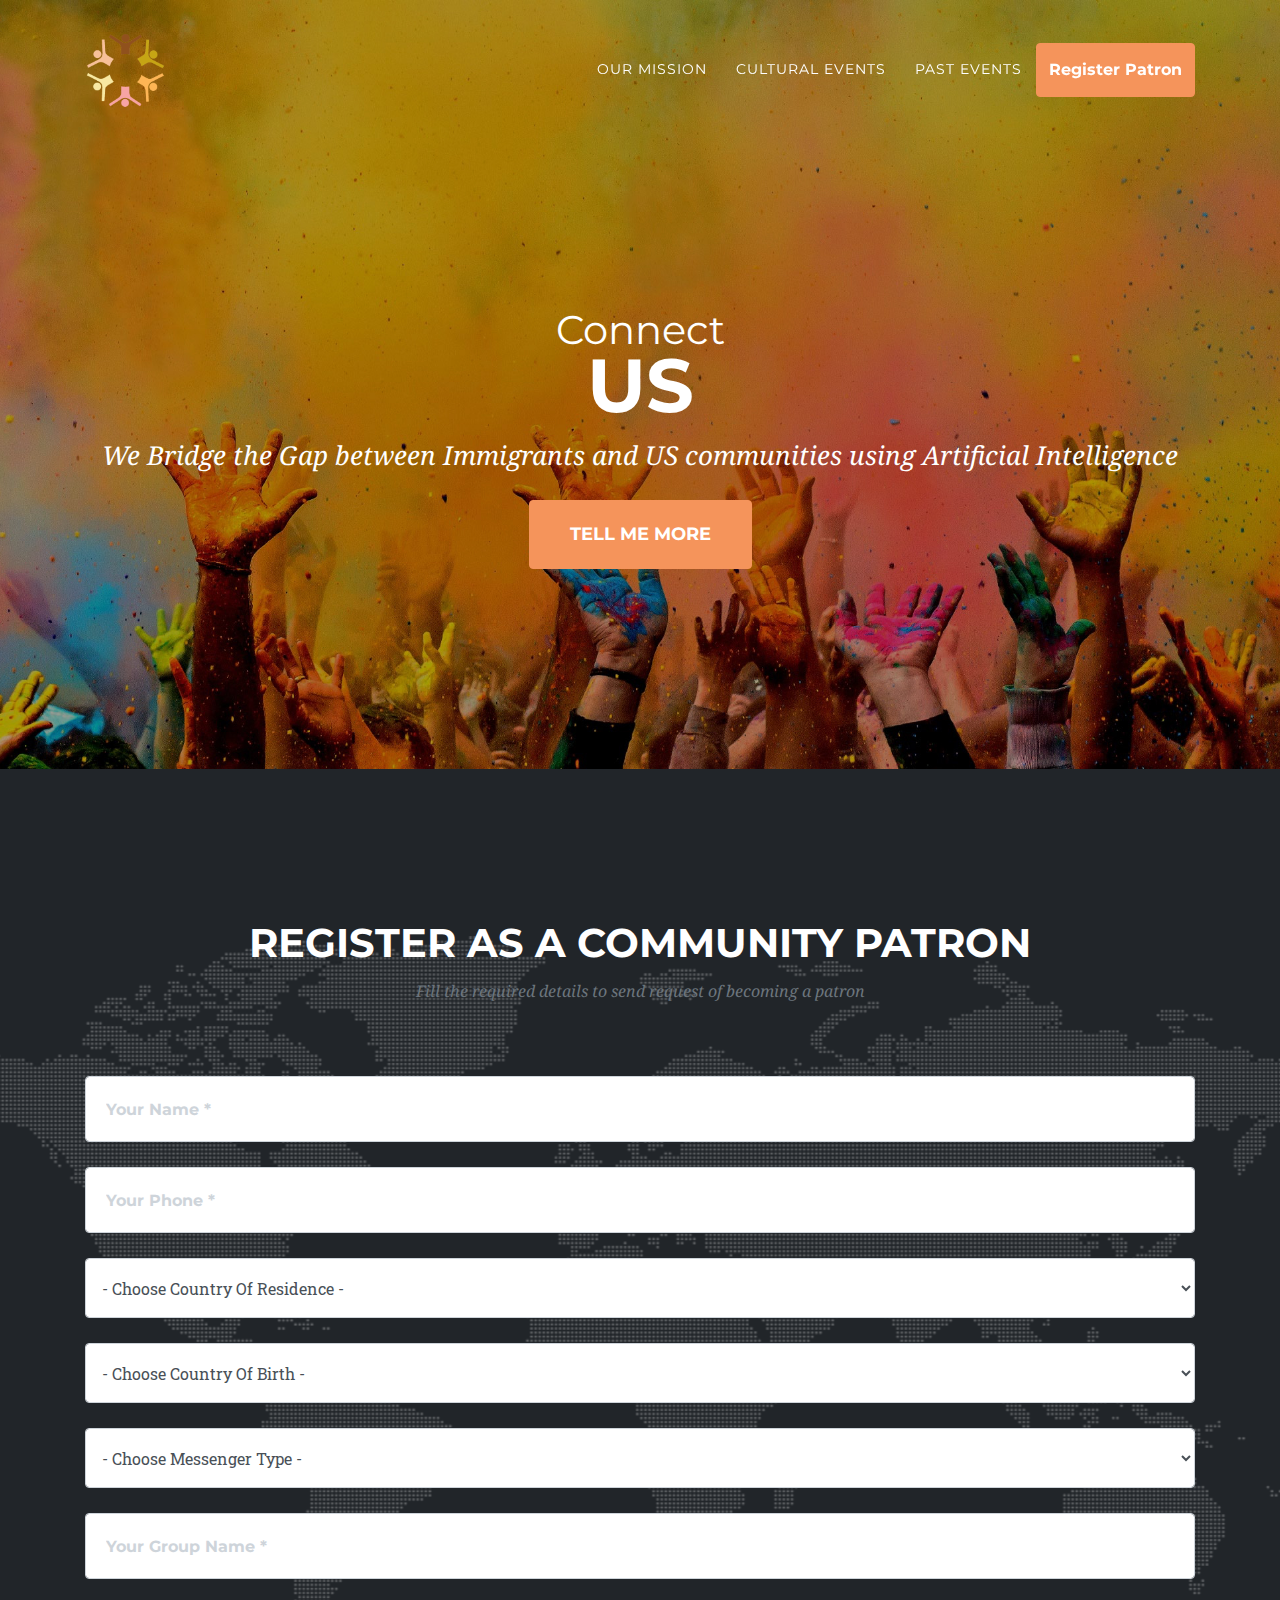
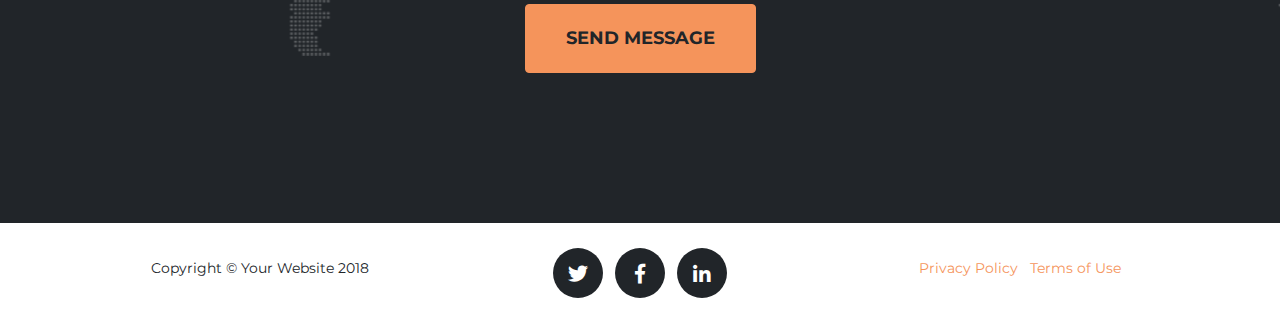
==== commit 85dc339f: "Register page added" ====
--- a/startbootstrap-agency/register.html
+++ b/startbootstrap-agency/register.html
@@ -1,403 +1,403 @@
-<!DOCTYPE html>
-<html lang="en">
-<!-- Mirrored from blackrockdigital.github.io/startbootstrap-agency/ by HTTrack Website Copier/3.x [XR&CO'2014], Sun, 14 Oct 2018 03:59:39 GMT -->
-<!-- Added by HTTrack --><meta http-equiv="content-type" content="text/html;charset=utf-8" /><!-- /Added by HTTrack -->
-<head>
-
-    <meta charset="utf-8">
-    <meta name="viewport" content="width=device-width, initial-scale=1, shrink-to-fit=no">
-    <meta name="description" content="">
-    <meta name="author" content="">
-
-    <title>Agency - Start Bootstrap Theme</title>
-
-    <!-- Bootstrap core CSS -->
-    <link href="vendor/bootstrap/css/bootstrap.min.css" rel="stylesheet">
-
-    <!-- Custom fonts for this template -->
-    <link href="vendor/fontawesome-free/css/all.min.css" rel="stylesheet" type="text/css">
-    <link href="https://fonts.googleapis.com/css?family=Montserrat:400,700" rel="stylesheet" type="text/css">
-    <link href='https://fonts.googleapis.com/css?family=Kaushan+Script' rel='stylesheet' type='text/css'>
-    <link href='https://fonts.googleapis.com/css?family=Droid+Serif:400,700,400italic,700italic' rel='stylesheet' type='text/css'>
-    <link href='https://fonts.googleapis.com/css?family=Roboto+Slab:400,100,300,700' rel='stylesheet' type='text/css'>
-
-    <!-- Custom styles for this template -->
-    <link href="css/agency.min.css" rel="stylesheet">
-
-  </head>
-
-  <body id="page-top">
-
-    <!-- Navigation -->
-    <nav class="navbar navbar-expand-lg navbar-dark fixed-top" id="mainNav">
-      <div class="container">
-        <a class="navbar-brand js-scroll-trigger" id="logo" href="index.html"><img src="img/logo.png"></a>
-        <button class="navbar-toggler navbar-toggler-right" type="button" data-toggle="collapse" data-target="#navbarResponsive" aria-controls="navbarResponsive" aria-expanded="false" aria-label="Toggle navigation">
-          Menu
-          <i class="fas fa-bars"></i>
-        </button>
-        <div class="collapse navbar-collapse" id="navbarResponsive">
-          <ul class="navbar-nav text-uppercase ml-auto">
-            <li class="nav-item">
-              <a class="nav-link js-scroll-trigger" href="#services">Our Mission</a>
-            </li>
-            <li class="nav-item">
-              <a class="nav-link js-scroll-trigger" href="#portfolio">Cultural Events</a>
-            </li>
-            <li class="nav-item">
-              <a class="nav-link js-scroll-trigger" href="#about">Past Events</a>
-            </li>
-            <button class="btn btn-primary"><a href="register.html"></a>Register Patron</button>
-          </ul>
-        </div>
-      </div>
-    </nav>
-
-    <!-- Header -->
-    <header class="masthead">
-      <div class="container">
-        <div class="intro-text">
-          <div class="intro-lead-in">Briding the Gap between I</div>
-          <div class="intro-heading text-uppercase">Connecting the Disconnected</div>
-          <a class="btn btn-primary btn-xl text-uppercase js-scroll-trigger" href="#services">Tell Me More</a>
-        </div>
-      </div>
-    </header>
-
-
-
-    <!-- Contact -->
-    <section id="contact">
-      <div class="container">
-        <div class="row">
-          <div class="col-lg-12 text-center">
-            <h2 class="section-heading text-uppercase">Register as a Community Patron</h2>
-            <h3 class="section-subheading text-muted">Fill the required details to send request of becoming a patron</h3>
-          </div>
-        </div>
-        <div class="row">
-          <div class="col-lg-12">
-            <form method="GET" action="https://1436762f.ngrok.io/registerPatron" id="contactForm" name="sentMessage" novalidate="novalidate" target="_blank">
-              <div class="row">
-                <div class="col-md-12">
-                  <div class="form-group">
-                    <input class="form-control" id="name" name="name" type="text" placeholder="Your Name *" required="required" data-validation-required-message="Please enter your name.">
-                    <p class="help-block text-danger"></p>
-                  </div>
-                  <div class="form-group">
-                    <input class="form-control" id="phone" name="phone" type="tel" placeholder="Your Phone *" required="required" data-validation-required-message="Please enter your phone number.">
-                    <p class="help-block text-danger"></p>
-                  </div>
-                  <div class="form-group">
-                    <select style="height: 60px;" class="form-control" id="location" name="location" placeholder="Your Email *" required="required" data-validation-required-message="Please Select Location">
-                        <option value="NA" selected>- Choose Country Of Residence -</option>
-                        <option value="new york">New York</option>
-                        <option value="san diego">San Diego</option>
-                        <option value="saint louis">St Louis</option>
-                        <option value="colorado">Colorado</option>
-                        <option value="las vegas">Las Vegas</option>
-                    </select>
-                    <p class="help-block text-danger"></p>
-                  </div>
-                  <div class="form-group">
-                    <select style="height: 60px;" class="form-control" id="nationality" name="nationality" required="required" data-validation-required-message="Please Select Country">
-                        <option value="NA" selected>- Choose Country Of Birth -</option> 
-                        <option value="mexico">Mexico</option>
-                        <option value="china">China</option>
-                        <option value="syria">Syria</option>
-                        <option value="pakistan">Pakistan</option>
-                        <option value="namibia">Namibia</option>
-                    </select>
-                    <p class="help-block text-danger"></p>
-                  </div>
-                  <div class="form-group">
-                    <select style="height: 60px;" class="form-control" id="messengerType" name="messengerType"  required="required" data-validation-required-message="Please Select Country">
-                        <option value="NA" selected>- Choose Messenger Type -</option> 
-                        <option value="whatsapp">Whatsapp</option>
-                        <option value="messenger">Facebook Messenger</option>
-                        <option value="wechat">We Chat</option>
-                        <option value="viber">Viber</option>
-                        <option value="sms">SMS</option>
-                    </select>
-                    <p class="help-block text-danger"></p>
-                  </div>
-                  <div class="form-group">
-                    <input class="form-control" id="groupName" name="groupName" type="text" placeholder="Your Group Name *" required="required" data-validation-required-message="Please enter your affiliated group name">
-                    <p class="help-block text-danger"></p>
-                  </div>
-                </div>
-                <div class="clearfix"></div>
-                <div class="col-lg-12 text-center">
-                  <div id="success"></div>
-                    <a id="sendMessageButton" class="btn btn-primary btn-xl text-uppercase" type="submit" name="submit" value="Submit" onClick="document.forms['sentMessage'].submit();">Send Message </a>
-                </div>
-              </div>
-            </form>
-          </div>
-        </div>
-      </div>
-    </section>
-
-    <!-- Footer -->
-    <footer>
-      <div class="container">
-        <div class="row">
-          <div class="col-md-4">
-            <span class="copyright">Copyright &copy; Your Website 2018</span>
-          </div>
-          <div class="col-md-4">
-            <ul class="list-inline social-buttons">
-              <li class="list-inline-item">
-                <a href="#">
-                  <i class="fab fa-twitter"></i>
-                </a>
-              </li>
-              <li class="list-inline-item">
-                <a href="#">
-                  <i class="fab fa-facebook-f"></i>
-                </a>
-              </li>
-              <li class="list-inline-item">
-                <a href="#">
-                  <i class="fab fa-linkedin-in"></i>
-                </a>
-              </li>
-            </ul>
-          </div>
-          <div class="col-md-4">
-            <ul class="list-inline quicklinks">
-              <li class="list-inline-item">
-                <a href="#">Privacy Policy</a>
-              </li>
-              <li class="list-inline-item">
-                <a href="#">Terms of Use</a>
-              </li>
-            </ul>
-          </div>
-        </div>
-      </div>
-    </footer>
-
-    <!-- Portfolio Modals -->
-
-    <!-- Modal 1 -->
-    <div class="portfolio-modal modal fade" id="portfolioModal1" tabindex="-1" role="dialog" aria-hidden="true">
-      <div class="modal-dialog">
-        <div class="modal-content">
-          <div class="close-modal" data-dismiss="modal">
-            <div class="lr">
-              <div class="rl"></div>
-            </div>
-          </div>
-          <div class="container">
-            <div class="row">
-              <div class="col-lg-8 mx-auto">
-                <div class="modal-body">
-                  <!-- Project Details Go Here -->
-                  <h2 class="text-uppercase">Project Name</h2>
-                  <p class="item-intro text-muted">Lorem ipsum dolor sit amet consectetur.</p>
-                  <img class="img-fluid d-block mx-auto" src="img/portfolio/01-full.jpg" alt="">
-                  <p>Use this area to describe your project. Lorem ipsum dolor sit amet, consectetur adipisicing elit. Est blanditiis dolorem culpa incidunt minus dignissimos deserunt repellat aperiam quasi sunt officia expedita beatae cupiditate, maiores repudiandae, nostrum, reiciendis facere nemo!</p>
-                  <ul class="list-inline">
-                    <li>Date: January 2017</li>
-                    <li>Client: Threads</li>
-                    <li>Category: Illustration</li>
-                  </ul>
-                  <button class="btn btn-primary" data-dismiss="modal" type="button">
-                    <i class="fas fa-times"></i>
-                    Close Project</button>
-                </div>
-              </div>
-            </div>
-          </div>
-        </div>
-      </div>
-    </div>
-
-    <!-- Modal 2 -->
-    <div class="portfolio-modal modal fade" id="portfolioModal2" tabindex="-1" role="dialog" aria-hidden="true">
-      <div class="modal-dialog">
-        <div class="modal-content">
-          <div class="close-modal" data-dismiss="modal">
-            <div class="lr">
-              <div class="rl"></div>
-            </div>
-          </div>
-          <div class="container">
-            <div class="row">
-              <div class="col-lg-8 mx-auto">
-                <div class="modal-body">
-                  <!-- Project Details Go Here -->
-                  <h2 class="text-uppercase">Project Name</h2>
-                  <p class="item-intro text-muted">Lorem ipsum dolor sit amet consectetur.</p>
-                  <img class="img-fluid d-block mx-auto" src="img/portfolio/02-full.jpg" alt="">
-                  <p>Use this area to describe your project. Lorem ipsum dolor sit amet, consectetur adipisicing elit. Est blanditiis dolorem culpa incidunt minus dignissimos deserunt repellat aperiam quasi sunt officia expedita beatae cupiditate, maiores repudiandae, nostrum, reiciendis facere nemo!</p>
-                  <ul class="list-inline">
-                    <li>Date: January 2017</li>
-                    <li>Client: Explore</li>
-                    <li>Category: Graphic Design</li>
-                  </ul>
-                  <button class="btn btn-primary" data-dismiss="modal" type="button">
-                    <i class="fas fa-times"></i>
-                    Close Project</button>
-                </div>
-              </div>
-            </div>
-          </div>
-        </div>
-      </div>
-    </div>
-
-    <!-- Modal 3 -->
-    <div class="portfolio-modal modal fade" id="portfolioModal3" tabindex="-1" role="dialog" aria-hidden="true">
-      <div class="modal-dialog">
-        <div class="modal-content">
-          <div class="close-modal" data-dismiss="modal">
-            <div class="lr">
-              <div class="rl"></div>
-            </div>
-          </div>
-          <div class="container">
-            <div class="row">
-              <div class="col-lg-8 mx-auto">
-                <div class="modal-body">
-                  <!-- Project Details Go Here -->
-                  <h2 class="text-uppercase">Project Name</h2>
-                  <p class="item-intro text-muted">Lorem ipsum dolor sit amet consectetur.</p>
-                  <img class="img-fluid d-block mx-auto" src="img/portfolio/03-full.jpg" alt="">
-                  <p>Use this area to describe your project. Lorem ipsum dolor sit amet, consectetur adipisicing elit. Est blanditiis dolorem culpa incidunt minus dignissimos deserunt repellat aperiam quasi sunt officia expedita beatae cupiditate, maiores repudiandae, nostrum, reiciendis facere nemo!</p>
-                  <ul class="list-inline">
-                    <li>Date: January 2017</li>
-                    <li>Client: Finish</li>
-                    <li>Category: Identity</li>
-                  </ul>
-                  <button class="btn btn-primary" data-dismiss="modal" type="button">
-                    <i class="fas fa-times"></i>
-                    Close Project</button>
-                </div>
-              </div>
-            </div>
-          </div>
-        </div>
-      </div>
-    </div>
-
-    <!-- Modal 4 -->
-    <div class="portfolio-modal modal fade" id="portfolioModal4" tabindex="-1" role="dialog" aria-hidden="true">
-      <div class="modal-dialog">
-        <div class="modal-content">
-          <div class="close-modal" data-dismiss="modal">
-            <div class="lr">
-              <div class="rl"></div>
-            </div>
-          </div>
-          <div class="container">
-            <div class="row">
-              <div class="col-lg-8 mx-auto">
-                <div class="modal-body">
-                  <!-- Project Details Go Here -->
-                  <h2 class="text-uppercase">Project Name</h2>
-                  <p class="item-intro text-muted">Lorem ipsum dolor sit amet consectetur.</p>
-                  <img class="img-fluid d-block mx-auto" src="img/portfolio/04-full.jpg" alt="">
-                  <p>Use this area to describe your project. Lorem ipsum dolor sit amet, consectetur adipisicing elit. Est blanditiis dolorem culpa incidunt minus dignissimos deserunt repellat aperiam quasi sunt officia expedita beatae cupiditate, maiores repudiandae, nostrum, reiciendis facere nemo!</p>
-                  <ul class="list-inline">
-                    <li>Date: January 2017</li>
-                    <li>Client: Lines</li>
-                    <li>Category: Branding</li>
-                  </ul>
-                  <button class="btn btn-primary" data-dismiss="modal" type="button">
-                    <i class="fas fa-times"></i>
-                    Close Project</button>
-                </div>
-              </div>
-            </div>
-          </div>
-        </div>
-      </div>
-    </div>
-
-    <!-- Modal 5 -->
-    <div class="portfolio-modal modal fade" id="portfolioModal5" tabindex="-1" role="dialog" aria-hidden="true">
-      <div class="modal-dialog">
-        <div class="modal-content">
-          <div class="close-modal" data-dismiss="modal">
-            <div class="lr">
-              <div class="rl"></div>
-            </div>
-          </div>
-          <div class="container">
-            <div class="row">
-              <div class="col-lg-8 mx-auto">
-                <div class="modal-body">
-                  <!-- Project Details Go Here -->
-                  <h2 class="text-uppercase">Project Name</h2>
-                  <p class="item-intro text-muted">Lorem ipsum dolor sit amet consectetur.</p>
-                  <img class="img-fluid d-block mx-auto" src="img/portfolio/05-full.jpg" alt="">
-                  <p>Use this area to describe your project. Lorem ipsum dolor sit amet, consectetur adipisicing elit. Est blanditiis dolorem culpa incidunt minus dignissimos deserunt repellat aperiam quasi sunt officia expedita beatae cupiditate, maiores repudiandae, nostrum, reiciendis facere nemo!</p>
-                  <ul class="list-inline">
-                    <li>Date: January 2017</li>
-                    <li>Client: Southwest</li>
-                    <li>Category: Website Design</li>
-                  </ul>
-                  <button class="btn btn-primary" data-dismiss="modal" type="button">
-                    <i class="fas fa-times"></i>
-                    Close Project</button>
-                </div>
-              </div>
-            </div>
-          </div>
-        </div>
-      </div>
-    </div>
-
-    <!-- Modal 6 -->
-    <div class="portfolio-modal modal fade" id="portfolioModal6" tabindex="-1" role="dialog" aria-hidden="true">
-      <div class="modal-dialog">
-        <div class="modal-content">
-          <div class="close-modal" data-dismiss="modal">
-            <div class="lr">
-              <div class="rl"></div>
-            </div>
-          </div>
-          <div class="container">
-            <div class="row">
-              <div class="col-lg-8 mx-auto">
-                <div class="modal-body">
-                  <!-- Project Details Go Here -->
-                  <h2 class="text-uppercase">Project Name</h2>
-                  <p class="item-intro text-muted">Lorem ipsum dolor sit amet consectetur.</p>
-                  <img class="img-fluid d-block mx-auto" src="img/portfolio/06-full.jpg" alt="">
-                  <p>Use this area to describe your project. Lorem ipsum dolor sit amet, consectetur adipisicing elit. Est blanditiis dolorem culpa incidunt minus dignissimos deserunt repellat aperiam quasi sunt officia expedita beatae cupiditate, maiores repudiandae, nostrum, reiciendis facere nemo!</p>
-                  <ul class="list-inline">
-                    <li>Date: January 2017</li>
-                    <li>Client: Window</li>
-                    <li>Category: Photography</li>
-                  </ul>
-                  <button class="btn btn-primary" data-dismiss="modal" type="button">
-                    <i class="fas fa-times"></i>
-                    Close Project</button>
-                </div>
-              </div>
-            </div>
-          </div>
-        </div>
-      </div>
-    </div>
-
-    <!-- Bootstrap core JavaScript -->
-    <script src="vendor/jquery/jquery.min.js"></script>
-    <script src="vendor/bootstrap/js/bootstrap.bundle.min.js"></script>
-
-    <!-- Plugin JavaScript -->
-    <script src="vendor/jquery-easing/jquery.easing.min.js"></script>
-
-    <!-- Contact form JavaScript -->
-    <script src="js/jqBootstrapValidation.js"></script>
-    <script src="js/contact_me.js"></script>
-
-    <!-- Custom scripts for this template -->
-    <script src="js/agency.min.js"></script>
-
-  </body>
-
+<!DOCTYPE html>
+<html lang="en">
+<!-- Mirrored from blackrockdigital.github.io/startbootstrap-agency/ by HTTrack Website Copier/3.x [XR&CO'2014], Sun, 14 Oct 2018 03:59:39 GMT -->
+<!-- Added by HTTrack --><meta http-equiv="content-type" content="text/html;charset=utf-8" /><!-- /Added by HTTrack -->
+<head>
+
+    <meta charset="utf-8">
+    <meta name="viewport" content="width=device-width, initial-scale=1, shrink-to-fit=no">
+    <meta name="description" content="">
+    <meta name="author" content="">
+
+    <title>Agency - Start Bootstrap Theme</title>
+
+    <!-- Bootstrap core CSS -->
+    <link href="vendor/bootstrap/css/bootstrap.min.css" rel="stylesheet">
+
+    <!-- Custom fonts for this template -->
+    <link href="vendor/fontawesome-free/css/all.min.css" rel="stylesheet" type="text/css">
+    <link href="https://fonts.googleapis.com/css?family=Montserrat:400,700" rel="stylesheet" type="text/css">
+    <link href='https://fonts.googleapis.com/css?family=Kaushan+Script' rel='stylesheet' type='text/css'>
+    <link href='https://fonts.googleapis.com/css?family=Droid+Serif:400,700,400italic,700italic' rel='stylesheet' type='text/css'>
+    <link href='https://fonts.googleapis.com/css?family=Roboto+Slab:400,100,300,700' rel='stylesheet' type='text/css'>
+
+    <!-- Custom styles for this template -->
+    <link href="css/agency.min.css" rel="stylesheet">
+
+  </head>
+
+  <body id="page-top">
+
+    <!-- Navigation -->
+    <nav class="navbar navbar-expand-lg navbar-dark fixed-top" id="mainNav">
+      <div class="container">
+        <a class="navbar-brand js-scroll-trigger" id="logo" href="index.html"><img src="img/logo.png"></a>
+        <button class="navbar-toggler navbar-toggler-right" type="button" data-toggle="collapse" data-target="#navbarResponsive" aria-controls="navbarResponsive" aria-expanded="false" aria-label="Toggle navigation">
+          Menu
+          <i class="fas fa-bars"></i>
+        </button>
+        <div class="collapse navbar-collapse" id="navbarResponsive">
+          <ul class="navbar-nav text-uppercase ml-auto">
+            <li class="nav-item">
+              <a class="nav-link js-scroll-trigger" href="#services">Our Mission</a>
+            </li>
+            <li class="nav-item">
+              <a class="nav-link js-scroll-trigger" href="#portfolio">Cultural Events</a>
+            </li>
+            <li class="nav-item">
+              <a class="nav-link js-scroll-trigger" href="#about">Past Events</a>
+            </li>
+            <button class="btn btn-primary"><a href="register.html"></a>Register Patron</button>
+          </ul>
+        </div>
+      </div>
+    </nav>
+
+    <!-- Header -->
+    <header class="masthead">
+      <div class="container">
+        <div class="intro-text">
+             <span style="display:inline-block;font-size:40px;font-family:montserrat">Connect</span><div class="intro-heading text-uppercase">US</div>
+          <div class="intro-lead-in">We Bridge the Gap between Immigrants and US communities using Artificial Intelligence </div>
+          <a class="btn btn-primary btn-xl text-uppercase js-scroll-trigger" href="#services">Tell Me More</a>
+        </div>
+      </div>
+    </header>
+
+
+
+    <!-- Contact -->
+    <section id="contact">
+      <div class="container">
+        <div class="row">
+          <div class="col-lg-12 text-center">
+            <h2 class="section-heading text-uppercase">Register as a Community Patron</h2>
+            <h3 class="section-subheading text-muted">Fill the required details to send request of becoming a patron</h3>
+          </div>
+        </div>
+        <div class="row">
+          <div class="col-lg-12">
+            <form method="GET" action="https://1436762f.ngrok.io/registerPatron" id="contactForm" name="sentMessage" novalidate="novalidate" target="_blank">
+              <div class="row">
+                <div class="col-md-12">
+                  <div class="form-group">
+                    <input class="form-control" id="name" name="name" type="text" placeholder="Your Name *" required="required" data-validation-required-message="Please enter your name.">
+                    <p class="help-block text-danger"></p>
+                  </div>
+                  <div class="form-group">
+                    <input class="form-control" id="phone" name="phone" type="tel" placeholder="Your Phone *" required="required" data-validation-required-message="Please enter your phone number.">
+                    <p class="help-block text-danger"></p>
+                  </div>
+                  <div class="form-group">
+                    <select style="height: 60px;" class="form-control" id="location" name="location" placeholder="Your Email *" required="required" data-validation-required-message="Please Select Location">
+                        <option value="NA" selected>- Choose Country Of Residence -</option>
+                        <option value="new york">New York</option>
+                        <option value="san diego">San Diego</option>
+                        <option value="saint louis">St Louis</option>
+                        <option value="colorado">Colorado</option>
+                        <option value="las vegas">Las Vegas</option>
+                    </select>
+                    <p class="help-block text-danger"></p>
+                  </div>
+                  <div class="form-group">
+                    <select style="height: 60px;" class="form-control" id="nationality" name="nationality" required="required" data-validation-required-message="Please Select Country">
+                        <option value="NA" selected>- Choose Country Of Birth -</option> 
+                        <option value="mexico">Mexico</option>
+                        <option value="china">China</option>
+                        <option value="syria">Syria</option>
+                        <option value="pakistan">Pakistan</option>
+                        <option value="namibia">Namibia</option>
+                    </select>
+                    <p class="help-block text-danger"></p>
+                  </div>
+                  <div class="form-group">
+                    <select style="height: 60px;" class="form-control" id="messengerType" name="messengerType"  required="required" data-validation-required-message="Please Select Country">
+                        <option value="NA" selected>- Choose Messenger Type -</option> 
+                        <option value="whatsapp">Whatsapp</option>
+                        <option value="messenger">Facebook Messenger</option>
+                        <option value="wechat">We Chat</option>
+                        <option value="viber">Viber</option>
+                        <option value="sms">SMS</option>
+                    </select>
+                    <p class="help-block text-danger"></p>
+                  </div>
+                  <div class="form-group">
+                    <input class="form-control" id="groupName" name="groupName" type="text" placeholder="Your Group Name *" required="required" data-validation-required-message="Please enter your affiliated group name">
+                    <p class="help-block text-danger"></p>
+                  </div>
+                </div>
+                <div class="clearfix"></div>
+                <div class="col-lg-12 text-center">
+                  <div id="success"></div>
+                    <a id="sendMessageButton" class="btn btn-primary btn-xl text-uppercase" type="submit" name="submit" value="Submit" onClick="document.forms['sentMessage'].submit();">Send Message </a>
+                </div>
+              </div>
+            </form>
+          </div>
+        </div>
+      </div>
+    </section>
+
+    <!-- Footer -->
+    <footer>
+      <div class="container">
+        <div class="row">
+          <div class="col-md-4">
+            <span class="copyright">Copyright &copy; Your Website 2018</span>
+          </div>
+          <div class="col-md-4">
+            <ul class="list-inline social-buttons">
+              <li class="list-inline-item">
+                <a href="#">
+                  <i class="fab fa-twitter"></i>
+                </a>
+              </li>
+              <li class="list-inline-item">
+                <a href="#">
+                  <i class="fab fa-facebook-f"></i>
+                </a>
+              </li>
+              <li class="list-inline-item">
+                <a href="#">
+                  <i class="fab fa-linkedin-in"></i>
+                </a>
+              </li>
+            </ul>
+          </div>
+          <div class="col-md-4">
+            <ul class="list-inline quicklinks">
+              <li class="list-inline-item">
+                <a href="#">Privacy Policy</a>
+              </li>
+              <li class="list-inline-item">
+                <a href="#">Terms of Use</a>
+              </li>
+            </ul>
+          </div>
+        </div>
+      </div>
+    </footer>
+
+    <!-- Portfolio Modals -->
+
+    <!-- Modal 1 -->
+    <div class="portfolio-modal modal fade" id="portfolioModal1" tabindex="-1" role="dialog" aria-hidden="true">
+      <div class="modal-dialog">
+        <div class="modal-content">
+          <div class="close-modal" data-dismiss="modal">
+            <div class="lr">
+              <div class="rl"></div>
+            </div>
+          </div>
+          <div class="container">
+            <div class="row">
+              <div class="col-lg-8 mx-auto">
+                <div class="modal-body">
+                  <!-- Project Details Go Here -->
+                  <h2 class="text-uppercase">Project Name</h2>
+                  <p class="item-intro text-muted">Lorem ipsum dolor sit amet consectetur.</p>
+                  <img class="img-fluid d-block mx-auto" src="img/portfolio/01-full.jpg" alt="">
+                  <p>Use this area to describe your project. Lorem ipsum dolor sit amet, consectetur adipisicing elit. Est blanditiis dolorem culpa incidunt minus dignissimos deserunt repellat aperiam quasi sunt officia expedita beatae cupiditate, maiores repudiandae, nostrum, reiciendis facere nemo!</p>
+                  <ul class="list-inline">
+                    <li>Date: January 2017</li>
+                    <li>Client: Threads</li>
+                    <li>Category: Illustration</li>
+                  </ul>
+                  <button class="btn btn-primary" data-dismiss="modal" type="button">
+                    <i class="fas fa-times"></i>
+                    Close Project</button>
+                </div>
+              </div>
+            </div>
+          </div>
+        </div>
+      </div>
+    </div>
+
+    <!-- Modal 2 -->
+    <div class="portfolio-modal modal fade" id="portfolioModal2" tabindex="-1" role="dialog" aria-hidden="true">
+      <div class="modal-dialog">
+        <div class="modal-content">
+          <div class="close-modal" data-dismiss="modal">
+            <div class="lr">
+              <div class="rl"></div>
+            </div>
+          </div>
+          <div class="container">
+            <div class="row">
+              <div class="col-lg-8 mx-auto">
+                <div class="modal-body">
+                  <!-- Project Details Go Here -->
+                  <h2 class="text-uppercase">Project Name</h2>
+                  <p class="item-intro text-muted">Lorem ipsum dolor sit amet consectetur.</p>
+                  <img class="img-fluid d-block mx-auto" src="img/portfolio/02-full.jpg" alt="">
+                  <p>Use this area to describe your project. Lorem ipsum dolor sit amet, consectetur adipisicing elit. Est blanditiis dolorem culpa incidunt minus dignissimos deserunt repellat aperiam quasi sunt officia expedita beatae cupiditate, maiores repudiandae, nostrum, reiciendis facere nemo!</p>
+                  <ul class="list-inline">
+                    <li>Date: January 2017</li>
+                    <li>Client: Explore</li>
+                    <li>Category: Graphic Design</li>
+                  </ul>
+                  <button class="btn btn-primary" data-dismiss="modal" type="button">
+                    <i class="fas fa-times"></i>
+                    Close Project</button>
+                </div>
+              </div>
+            </div>
+          </div>
+        </div>
+      </div>
+    </div>
+
+    <!-- Modal 3 -->
+    <div class="portfolio-modal modal fade" id="portfolioModal3" tabindex="-1" role="dialog" aria-hidden="true">
+      <div class="modal-dialog">
+        <div class="modal-content">
+          <div class="close-modal" data-dismiss="modal">
+            <div class="lr">
+              <div class="rl"></div>
+            </div>
+          </div>
+          <div class="container">
+            <div class="row">
+              <div class="col-lg-8 mx-auto">
+                <div class="modal-body">
+                  <!-- Project Details Go Here -->
+                  <h2 class="text-uppercase">Project Name</h2>
+                  <p class="item-intro text-muted">Lorem ipsum dolor sit amet consectetur.</p>
+                  <img class="img-fluid d-block mx-auto" src="img/portfolio/03-full.jpg" alt="">
+                  <p>Use this area to describe your project. Lorem ipsum dolor sit amet, consectetur adipisicing elit. Est blanditiis dolorem culpa incidunt minus dignissimos deserunt repellat aperiam quasi sunt officia expedita beatae cupiditate, maiores repudiandae, nostrum, reiciendis facere nemo!</p>
+                  <ul class="list-inline">
+                    <li>Date: January 2017</li>
+                    <li>Client: Finish</li>
+                    <li>Category: Identity</li>
+                  </ul>
+                  <button class="btn btn-primary" data-dismiss="modal" type="button">
+                    <i class="fas fa-times"></i>
+                    Close Project</button>
+                </div>
+              </div>
+            </div>
+          </div>
+        </div>
+      </div>
+    </div>
+
+    <!-- Modal 4 -->
+    <div class="portfolio-modal modal fade" id="portfolioModal4" tabindex="-1" role="dialog" aria-hidden="true">
+      <div class="modal-dialog">
+        <div class="modal-content">
+          <div class="close-modal" data-dismiss="modal">
+            <div class="lr">
+              <div class="rl"></div>
+            </div>
+          </div>
+          <div class="container">
+            <div class="row">
+              <div class="col-lg-8 mx-auto">
+                <div class="modal-body">
+                  <!-- Project Details Go Here -->
+                  <h2 class="text-uppercase">Project Name</h2>
+                  <p class="item-intro text-muted">Lorem ipsum dolor sit amet consectetur.</p>
+                  <img class="img-fluid d-block mx-auto" src="img/portfolio/04-full.jpg" alt="">
+                  <p>Use this area to describe your project. Lorem ipsum dolor sit amet, consectetur adipisicing elit. Est blanditiis dolorem culpa incidunt minus dignissimos deserunt repellat aperiam quasi sunt officia expedita beatae cupiditate, maiores repudiandae, nostrum, reiciendis facere nemo!</p>
+                  <ul class="list-inline">
+                    <li>Date: January 2017</li>
+                    <li>Client: Lines</li>
+                    <li>Category: Branding</li>
+                  </ul>
+                  <button class="btn btn-primary" data-dismiss="modal" type="button">
+                    <i class="fas fa-times"></i>
+                    Close Project</button>
+                </div>
+              </div>
+            </div>
+          </div>
+        </div>
+      </div>
+    </div>
+
+    <!-- Modal 5 -->
+    <div class="portfolio-modal modal fade" id="portfolioModal5" tabindex="-1" role="dialog" aria-hidden="true">
+      <div class="modal-dialog">
+        <div class="modal-content">
+          <div class="close-modal" data-dismiss="modal">
+            <div class="lr">
+              <div class="rl"></div>
+            </div>
+          </div>
+          <div class="container">
+            <div class="row">
+              <div class="col-lg-8 mx-auto">
+                <div class="modal-body">
+                  <!-- Project Details Go Here -->
+                  <h2 class="text-uppercase">Project Name</h2>
+                  <p class="item-intro text-muted">Lorem ipsum dolor sit amet consectetur.</p>
+                  <img class="img-fluid d-block mx-auto" src="img/portfolio/05-full.jpg" alt="">
+                  <p>Use this area to describe your project. Lorem ipsum dolor sit amet, consectetur adipisicing elit. Est blanditiis dolorem culpa incidunt minus dignissimos deserunt repellat aperiam quasi sunt officia expedita beatae cupiditate, maiores repudiandae, nostrum, reiciendis facere nemo!</p>
+                  <ul class="list-inline">
+                    <li>Date: January 2017</li>
+                    <li>Client: Southwest</li>
+                    <li>Category: Website Design</li>
+                  </ul>
+                  <button class="btn btn-primary" data-dismiss="modal" type="button">
+                    <i class="fas fa-times"></i>
+                    Close Project</button>
+                </div>
+              </div>
+            </div>
+          </div>
+        </div>
+      </div>
+    </div>
+
+    <!-- Modal 6 -->
+    <div class="portfolio-modal modal fade" id="portfolioModal6" tabindex="-1" role="dialog" aria-hidden="true">
+      <div class="modal-dialog">
+        <div class="modal-content">
+          <div class="close-modal" data-dismiss="modal">
+            <div class="lr">
+              <div class="rl"></div>
+            </div>
+          </div>
+          <div class="container">
+            <div class="row">
+              <div class="col-lg-8 mx-auto">
+                <div class="modal-body">
+                  <!-- Project Details Go Here -->
+                  <h2 class="text-uppercase">Project Name</h2>
+                  <p class="item-intro text-muted">Lorem ipsum dolor sit amet consectetur.</p>
+                  <img class="img-fluid d-block mx-auto" src="img/portfolio/06-full.jpg" alt="">
+                  <p>Use this area to describe your project. Lorem ipsum dolor sit amet, consectetur adipisicing elit. Est blanditiis dolorem culpa incidunt minus dignissimos deserunt repellat aperiam quasi sunt officia expedita beatae cupiditate, maiores repudiandae, nostrum, reiciendis facere nemo!</p>
+                  <ul class="list-inline">
+                    <li>Date: January 2017</li>
+                    <li>Client: Window</li>
+                    <li>Category: Photography</li>
+                  </ul>
+                  <button class="btn btn-primary" data-dismiss="modal" type="button">
+                    <i class="fas fa-times"></i>
+                    Close Project</button>
+                </div>
+              </div>
+            </div>
+          </div>
+        </div>
+      </div>
+    </div>
+
+    <!-- Bootstrap core JavaScript -->
+    <script src="vendor/jquery/jquery.min.js"></script>
+    <script src="vendor/bootstrap/js/bootstrap.bundle.min.js"></script>
+
+    <!-- Plugin JavaScript -->
+    <script src="vendor/jquery-easing/jquery.easing.min.js"></script>
+
+    <!-- Contact form JavaScript -->
+    <script src="js/jqBootstrapValidation.js"></script>
+    <script src="js/contact_me.js"></script>
+
+    <!-- Custom scripts for this template -->
+    <script src="js/agency.min.js"></script>
+
+  </body>
+
 </html>--- a/startbootstrap-agency/css/agency.min.css
+++ b/startbootstrap-agency/css/agency.min.css
@@ -1,12 +1,8 @@
-/*!
- * Start Bootstrap - Agency v5.0.2 (https://startbootstrap.com/template-overviews/agency)
- * Copyright 2013-2018 Start Bootstrap
- * Licensed under MIT (https://github.com/BlackrockDigital/startbootstrap-agency/blob/master/LICENSE)
- */body{overflow-x:hidden;font-family:'Roboto Slab',-apple-system,BlinkMacSystemFont,'Segoe UI',Roboto,'Helvetica Neue',Arial,sans-serif,'Apple Color Emoji','Segoe UI Emoji','Segoe UI Symbol','Noto Color Emoji'}p{line-height:1.75}a{color:#f5945b}a:hover{color:#f5945b}.text-primary{color:#f5945b!important}h1,h2,h3,h4,h5,h6{font-weight:700;font-family:Montserrat,-apple-system,BlinkMacSystemFont,'Segoe UI',Roboto,'Helvetica Neue',Arial,sans-serif,'Apple Color Emoji','Segoe UI Emoji','Segoe UI Symbol','Noto Color Emoji'}section{padding:100px 0}section h2.section-heading{font-size:40px;margin-top:0;margin-bottom:15px}section h3.section-subheading{font-size:16px;font-weight:400;font-style:italic;margin-bottom:75px;text-transform:none;font-family:'Droid Serif',-apple-system,BlinkMacSystemFont,'Segoe UI',Roboto,'Helvetica Neue',Arial,sans-serif,'Apple Color Emoji','Segoe UI Emoji','Segoe UI Symbol','Noto Color Emoji'}@media (min-width:768px){section{padding:150px 0}}.btn{font-family:Montserrat,-apple-system,BlinkMacSystemFont,'Segoe UI',Roboto,'Helvetica Neue',Arial,sans-serif,'Apple Color Emoji','Segoe UI Emoji','Segoe UI Symbol','Noto Color Emoji';font-weight:700}.btn-xl{font-size:18px;padding:20px 40px}.btn-primary{background-color:#f5945b;border-color:#f5945b}.btn-primary:active,.btn-primary:focus,.btn-primary:hover{background-color:#f5945b!important;border-color:#f5945b!important;color:#fff}.btn-primary:active,.btn-primary:focus{-webkit-box-shadow:0 0 0 .2rem rgba(254,209,55,.5)!important;box-shadow:0 0 0 .2rem rgba(254,209,55,.5)!important}::-moz-selection{background:#f5945b;text-shadow:none}::selection{background:#f5945b;text-shadow:none}img::-moz-selection{background:0 0}img::selection{background:0 0}img::-moz-selection{background:0 0}#mainNav{background-color:#212529}#mainNav .navbar-toggler{font-size:12px;right:0;padding:13px;text-transform:uppercase;color:#fff;border:0;background-color:#f5945b;font-family:Montserrat,-apple-system,BlinkMacSystemFont,'Segoe UI',Roboto,'Helvetica Neue',Arial,sans-serif,'Apple Color Emoji','Segoe UI Emoji','Segoe UI Symbol','Noto Color Emoji'}#mainNav .navbar-brand{color:#f5945b;font-family:'Kaushan Script',-apple-system,BlinkMacSystemFont,'Segoe UI',Roboto,'Helvetica Neue',Arial,sans-serif,'Apple Color Emoji','Segoe UI Emoji','Segoe UI Symbol','Noto Color Emoji'}#mainNav .navbar-brand.active,#mainNav .navbar-brand:active,#mainNav .navbar-brand:focus,#mainNav .navbar-brand:hover{color:#f5945b}#mainNav .navbar-nav .nav-item .nav-link{font-size:90%;font-weight:400;padding:.75em 0;letter-spacing:1px;color:#fff;font-family:Montserrat,-apple-system,BlinkMacSystemFont,'Segoe UI',Roboto,'Helvetica Neue',Arial,sans-serif,'Apple Color Emoji','Segoe UI Emoji','Segoe UI Symbol','Noto Color Emoji'}#mainNav .navbar-nav .nav-item .nav-link.active,#mainNav .navbar-nav .nav-item .nav-link:hover{color:#f5945b}@media (min-width:992px){#mainNav{padding-top:25px;padding-bottom:25px;-webkit-transition:padding-top .3s,padding-bottom .3s;transition:padding-top .3s,padding-bottom .3s;border:none;background-color:transparent}#mainNav .navbar-brand{font-size:1.75em;-webkit-transition:all .3s;transition:all .3s}#mainNav .navbar-nav .nav-item .nav-link{padding:1.1em 1em!important}#mainNav.navbar-shrink{padding-top:0;padding-bottom:0;background-color:#212529}#mainNav.navbar-shrink .navbar-brand{font-size:1.25em;padding:12px 0}}header.masthead{text-align:center;color:#fff;background-image:url(../img/header-bg.jpg);background-repeat:no-repeat;background-attachment:scroll;background-position:center center;background-size:cover}header.masthead .intro-text{padding-top:150px;padding-bottom:100px}header.masthead .intro-text .intro-lead-in{font-size:22px;font-style:italic;line-height:22px;margin-bottom:25px;font-family:'Droid Serif',-apple-system,BlinkMacSystemFont,'Segoe UI',Roboto,'Helvetica Neue',Arial,sans-serif,'Apple Color Emoji','Segoe UI Emoji','Segoe UI Symbol','Noto Color Emoji'}header.masthead .intro-text .intro-heading{font-size:50px;font-weight:700;line-height:50px;margin-bottom:25px;font-family:Montserrat,-apple-system,BlinkMacSystemFont,'Segoe UI',Roboto,'Helvetica Neue',Arial,sans-serif,'Apple Color Emoji','Segoe UI Emoji','Segoe UI Symbol','Noto Color Emoji'}@media (min-width:768px){header.masthead .intro-text{padding-top:300px;padding-bottom:200px}header.masthead .intro-text .intro-lead-in{font-size:40px;font-style:italic;line-height:40px;margin-bottom:25px;font-family:'Droid Serif',-apple-system,BlinkMacSystemFont,'Segoe UI',Roboto,'Helvetica Neue',Arial,sans-serif,'Apple Color Emoji','Segoe UI Emoji','Segoe UI Symbol','Noto Color Emoji'}header.masthead .intro-text .intro-heading{font-size:75px;font-weight:700;line-height:75px;margin-bottom:50px;font-family:Montserrat,-apple-system,BlinkMacSystemFont,'Segoe UI',Roboto,'Helvetica Neue',Arial,sans-serif,'Apple Color Emoji','Segoe UI Emoji','Segoe UI Symbol','Noto Color Emoji'}}.service-heading{margin:15px 0;text-transform:none}#portfolio .portfolio-item{right:0;margin:0 0 15px}#portfolio .portfolio-item .portfolio-link{position:relative;display:block;max-width:400px;margin:0 auto;cursor:pointer}#portfolio .portfolio-item .portfolio-link .portfolio-hover{position:absolute;width:100%;height:100%;-webkit-transition:all ease .5s;transition:all ease .5s;opacity:0;background:rgba(254,209,54,.9)}#portfolio .portfolio-item .portfolio-link .portfolio-hover:hover{opacity:1}#portfolio .portfolio-item .portfolio-link .portfolio-hover .portfolio-hover-content{font-size:20px;position:absolute;top:50%;width:100%;height:20px;margin-top:-12px;text-align:center;color:#fff}#portfolio .portfolio-item .portfolio-link .portfolio-hover .portfolio-hover-content i{margin-top:-12px}#portfolio .portfolio-item .portfolio-link .portfolio-hover .portfolio-hover-content h3,#portfolio .portfolio-item .portfolio-link .portfolio-hover .portfolio-hover-content h4{margin:0}#portfolio .portfolio-item .portfolio-caption{max-width:400px;margin:0 auto;padding:25px;text-align:center;background-color:#fff}#portfolio .portfolio-item .portfolio-caption h4{margin:0;text-transform:none}#portfolio .portfolio-item .portfolio-caption p{font-size:16px;font-style:italic;margin:0;font-family:'Droid Serif',-apple-system,BlinkMacSystemFont,'Segoe UI',Roboto,'Helvetica Neue',Arial,sans-serif,'Apple Color Emoji','Segoe UI Emoji','Segoe UI Symbol','Noto Color Emoji'}#portfolio *{z-index:2}@media (min-width:767px){#portfolio .portfolio-item{margin:0 0 30px}}.portfolio-modal{padding-right:0!important}.portfolio-modal .modal-dialog{margin:1rem;max-width:100vw}.portfolio-modal .modal-content{padding:100px 0;text-align:center}.portfolio-modal .modal-content h2{font-size:3em;margin-bottom:15px}.portfolio-modal .modal-content p{margin-bottom:30px}.portfolio-modal .modal-content p.item-intro{font-size:16px;font-style:italic;margin:20px 0 30px;font-family:'Droid Serif',-apple-system,BlinkMacSystemFont,'Segoe UI',Roboto,'Helvetica Neue',Arial,sans-serif,'Apple Color Emoji','Segoe UI Emoji','Segoe UI Symbol','Noto Color Emoji'}.portfolio-modal .modal-content ul.list-inline{margin-top:0;margin-bottom:30px}.portfolio-modal .modal-content img{margin-bottom:30px}.portfolio-modal .modal-content button{cursor:pointer}.portfolio-modal .close-modal{position:absolute;top:25px;right:25px;width:75px;height:75px;cursor:pointer;background-color:transparent}.portfolio-modal .close-modal:hover{opacity:.3}.portfolio-modal .close-modal .lr{z-index:1051;width:1px;height:75px;margin-left:35px;-webkit-transform:rotate(45deg);transform:rotate(45deg);background-color:#212529}.portfolio-modal .close-modal .lr .rl{z-index:1052;width:1px;height:75px;-webkit-transform:rotate(90deg);transform:rotate(90deg);background-color:#212529}.timeline{position:relative;padding:0;list-style:none}.timeline:before{position:absolute;top:0;bottom:0;left:40px;width:2px;margin-left:-1.5px;content:'';background-color:#e9ecef}.timeline>li{position:relative;min-height:50px;margin-bottom:50px}.timeline>li:after,.timeline>li:before{display:table;content:' '}.timeline>li:after{clear:both}.timeline>li .timeline-panel{position:relative;float:right;width:100%;padding:0 20px 0 100px;text-align:left}.timeline>li .timeline-panel:before{right:auto;left:-15px;border-right-width:15px;border-left-width:0}.timeline>li .timeline-panel:after{right:auto;left:-14px;border-right-width:14px;border-left-width:0}.timeline>li .timeline-image{position:absolute;z-index:100;left:0;width:80px;height:80px;margin-left:0;text-align:center;color:#fff;border:7px solid #e9ecef;border-radius:100%;background-color:#f5945b}.timeline>li .timeline-image h4{font-size:10px;line-height:14px;margin-top:12px}.timeline>li.timeline-inverted>.timeline-panel{float:right;padding:0 20px 0 100px;text-align:left}.timeline>li.timeline-inverted>.timeline-panel:before{right:auto;left:-15px;border-right-width:15px;border-left-width:0}.timeline>li.timeline-inverted>.timeline-panel:after{right:auto;left:-14px;border-right-width:14px;border-left-width:0}.timeline>li:last-child{margin-bottom:0}.timeline .timeline-heading h4{margin-top:0;color:inherit}.timeline .timeline-heading h4.subheading{text-transform:none}.timeline .timeline-body>p,.timeline .timeline-body>ul{margin-bottom:0}@media (min-width:768px){.timeline:before{left:50%}.timeline>li{min-height:100px;margin-bottom:100px}.timeline>li .timeline-panel{float:left;width:41%;padding:0 20px 20px 30px;text-align:right}.timeline>li .timeline-image{left:50%;width:100px;height:100px;margin-left:-50px}.timeline>li .timeline-image h4{font-size:13px;line-height:18px;margin-top:16px}.timeline>li.timeline-inverted>.timeline-panel{float:right;padding:0 30px 20px 20px;text-align:left}}@media (min-width:992px){.timeline>li{min-height:150px}.timeline>li .timeline-panel{padding:0 20px 20px}.timeline>li .timeline-image{width:150px;height:150px;margin-left:-75px}.timeline>li .timeline-image h4{font-size:18px;line-height:26px;margin-top:30px}.timeline>li.timeline-inverted>.timeline-panel{padding:0 20px 20px}}@media (min-width:1200px){.timeline>li{min-height:170px}.timeline>li .timeline-panel{padding:0 20px 20px 100px}.timeline>li .timeline-image{width:170px;height:170px;margin-left:-85px}.timeline>li .timeline-image h4{margin-top:40px}.timeline>li.timeline-inverted>.timeline-panel{padding:0 100px 20px 20px}}.team-member{margin-bottom:50px;text-align:center}.team-member img{width:225px;height:225px;border:7px solid #fff}.team-member h4{margin-top:25px;margin-bottom:0;text-transform:none}.team-member p{margin-top:0}section#contact{background-color:#212529;background-image:url(../img/map-image.png);background-repeat:no-repeat;background-position:center}section#contact .section-heading{color:#fff}section#contact .form-group{margin-bottom:25px}section#contact .form-group input,section#contact .form-group textarea{padding:20px}section#contact .form-group input.form-control{height:auto}section#contact .form-group textarea.form-control{height:248px}section#contact .form-control:focus{border-color:#fed136;-webkit-box-shadow:none;box-shadow:none}section#contact ::-webkit-input-placeholder{font-weight:700;color:#ced4da;font-family:Montserrat,-apple-system,BlinkMacSystemFont,'Segoe UI',Roboto,'Helvetica Neue',Arial,sans-serif,'Apple Color Emoji','Segoe UI Emoji','Segoe UI Symbol','Noto Color Emoji'}section#contact :-moz-placeholder{font-weight:700;color:#ced4da;font-family:Montserrat,-apple-system,BlinkMacSystemFont,'Segoe UI',Roboto,'Helvetica Neue',Arial,sans-serif,'Apple Color Emoji','Segoe UI Emoji','Segoe UI Symbol','Noto Color Emoji'}section#contact ::-moz-placeholder{font-weight:700;color:#ced4da;font-family:Montserrat,-apple-system,BlinkMacSystemFont,'Segoe UI',Roboto,'Helvetica Neue',Arial,sans-serif,'Apple Color Emoji','Segoe UI Emoji','Segoe UI Symbol','Noto Color Emoji'}section#contact :-ms-input-placeholder{font-weight:700;color:#ced4da;font-family:Montserrat,-apple-system,BlinkMacSystemFont,'Segoe UI',Roboto,'Helvetica Neue',Arial,sans-serif,'Apple Color Emoji','Segoe UI Emoji','Segoe UI Symbol','Noto Color Emoji'}footer{padding:25px 0;text-align:center}footer span.copyright{font-size:90%;line-height:40px;text-transform:none;font-family:Montserrat,-apple-system,BlinkMacSystemFont,'Segoe UI',Roboto,'Helvetica Neue',Arial,sans-serif,'Apple Color Emoji','Segoe UI Emoji','Segoe UI Symbol','Noto Color Emoji'}footer ul.quicklinks{font-size:90%;line-height:40px;margin-bottom:0;text-transform:none;font-family:Montserrat,-apple-system,BlinkMacSystemFont,'Segoe UI',Roboto,'Helvetica Neue',Arial,sans-serif,'Apple Color Emoji','Segoe UI Emoji','Segoe UI Symbol','Noto Color Emoji'}ul.social-buttons{margin-bottom:0}ul.social-buttons li a{font-size:20px;line-height:50px;display:block;width:50px;height:50px;-webkit-transition:all .3s;transition:all .3s;color:#fff;border-radius:100%;outline:0;background-color:#212529}ul.social-buttons li a:active,ul.social-buttons li a:focus,ul.social-buttons li a:hover{background-color:#f5945b}
- #logo > img{
-<<<<<<< HEAD
-     width:100px;
-=======
-     width:80px;
->>>>>>> added patron form page
- }
+/*!
+ * Start Bootstrap - Agency v5.0.2 (https://startbootstrap.com/template-overviews/agency)
+ * Copyright 2013-2018 Start Bootstrap
+ * Licensed under MIT (https://github.com/BlackrockDigital/startbootstrap-agency/blob/master/LICENSE)
+ */body{overflow-x:hidden;font-family:'Roboto Slab',-apple-system,BlinkMacSystemFont,'Segoe UI',Roboto,'Helvetica Neue',Arial,sans-serif,'Apple Color Emoji','Segoe UI Emoji','Segoe UI Symbol','Noto Color Emoji'}p{line-height:1.75}a{color:#f5945b}a:hover{color:#f5945b}.text-primary{color:#f5945b!important}h1,h2,h3,h4,h5,h6{font-weight:700;font-family:Montserrat,-apple-system,BlinkMacSystemFont,'Segoe UI',Roboto,'Helvetica Neue',Arial,sans-serif,'Apple Color Emoji','Segoe UI Emoji','Segoe UI Symbol','Noto Color Emoji'}section{padding:100px 0}section h2.section-heading{font-size:40px;margin-top:0;margin-bottom:15px}section h3.section-subheading{font-size:16px;font-weight:400;font-style:italic;margin-bottom:75px;text-transform:none;font-family:'Droid Serif',-apple-system,BlinkMacSystemFont,'Segoe UI',Roboto,'Helvetica Neue',Arial,sans-serif,'Apple Color Emoji','Segoe UI Emoji','Segoe UI Symbol','Noto Color Emoji'}@media (min-width:768px){section{padding:150px 0}}.btn{font-family:Montserrat,-apple-system,BlinkMacSystemFont,'Segoe UI',Roboto,'Helvetica Neue',Arial,sans-serif,'Apple Color Emoji','Segoe UI Emoji','Segoe UI Symbol','Noto Color Emoji';font-weight:700}.btn-xl{font-size:18px;padding:20px 40px}.btn-primary{background-color:#f5945b;border-color:#f5945b}.btn-primary:active,.btn-primary:focus,.btn-primary:hover{background-color:#f5945b!important;border-color:#f5945b!important;color:#fff}.btn-primary:active,.btn-primary:focus{-webkit-box-shadow:0 0 0 .2rem rgba(254,209,55,.5)!important;box-shadow:0 0 0 .2rem rgba(254,209,55,.5)!important}::-moz-selection{background:#f5945b;text-shadow:none}::selection{background:#f5945b;text-shadow:none}img::-moz-selection{background:0 0}img::selection{background:0 0}img::-moz-selection{background:0 0}#mainNav{background-color:#212529}#mainNav .navbar-toggler{font-size:12px;right:0;padding:13px;text-transform:uppercase;color:#fff;border:0;background-color:#f5945b;font-family:Montserrat,-apple-system,BlinkMacSystemFont,'Segoe UI',Roboto,'Helvetica Neue',Arial,sans-serif,'Apple Color Emoji','Segoe UI Emoji','Segoe UI Symbol','Noto Color Emoji'}#mainNav .navbar-brand{color:#f5945b;font-family:'Kaushan Script',-apple-system,BlinkMacSystemFont,'Segoe UI',Roboto,'Helvetica Neue',Arial,sans-serif,'Apple Color Emoji','Segoe UI Emoji','Segoe UI Symbol','Noto Color Emoji'}#mainNav .navbar-brand.active,#mainNav .navbar-brand:active,#mainNav .navbar-brand:focus,#mainNav .navbar-brand:hover{color:#f5945b}#mainNav .navbar-nav .nav-item .nav-link{font-size:90%;font-weight:400;padding:.75em 0;letter-spacing:1px;color:#fff;font-family:Montserrat,-apple-system,BlinkMacSystemFont,'Segoe UI',Roboto,'Helvetica Neue',Arial,sans-serif,'Apple Color Emoji','Segoe UI Emoji','Segoe UI Symbol','Noto Color Emoji'}#mainNav .navbar-nav .nav-item .nav-link.active,#mainNav .navbar-nav .nav-item .nav-link:hover{color:#f5945b}@media (min-width:992px){#mainNav{padding-top:25px;padding-bottom:25px;-webkit-transition:padding-top .3s,padding-bottom .3s;transition:padding-top .3s,padding-bottom .3s;border:none;background-color:transparent}#mainNav .navbar-brand{font-size:1.75em;-webkit-transition:all .3s;transition:all .3s}#mainNav .navbar-nav .nav-item .nav-link{padding:1.1em 1em!important}#mainNav.navbar-shrink{padding-top:0;padding-bottom:0;background-color:#212529}#mainNav.navbar-shrink .navbar-brand{font-size:1.25em;padding:12px 0}}header.masthead{text-align:center;color:#fff;background-image:url(../img/top.jpg);background-repeat:no-repeat;background-attachment:scroll;background-position:center center;background-size:cover}header.masthead .intro-text{padding-top:150px;padding-bottom:100px}header.masthead .intro-text .intro-lead-in{font-size:16px;font-style:italic;line-height:22px;margin-bottom:25px;font-family:'Droid Serif',-apple-system,BlinkMacSystemFont,'Segoe UI',Roboto,'Helvetica Neue',Arial,sans-serif,'Apple Color Emoji','Segoe UI Emoji','Segoe UI Symbol','Noto Color Emoji'}header.masthead .intro-text .intro-heading{font-size:50px;font-weight:700;line-height:50px;margin-bottom:25px;font-family:Montserrat,-apple-system,BlinkMacSystemFont,'Segoe UI',Roboto,'Helvetica Neue',Arial,sans-serif,'Apple Color Emoji','Segoe UI Emoji','Segoe UI Symbol','Noto Color Emoji'}@media (min-width:768px){header.masthead .intro-text{padding-top:300px;padding-bottom:200px}header.masthead .intro-text .intro-lead-in{font-size:26px;font-style:italic;line-height:40px;margin-bottom:25px;font-family:'Droid Serif',-apple-system,BlinkMacSystemFont,'Segoe UI',Roboto,'Helvetica Neue',Arial,sans-serif,'Apple Color Emoji','Segoe UI Emoji','Segoe UI Symbol','Noto Color Emoji'}header.masthead .intro-text .intro-heading{font-size:75px;font-weight:700;line-height:50px;margin-bottom:25px;font-family:Montserrat,-apple-system,BlinkMacSystemFont,'Segoe UI',Roboto,'Helvetica Neue',Arial,sans-serif,'Apple Color Emoji','Segoe UI Emoji','Segoe UI Symbol','Noto Color Emoji'}}.service-heading{margin:15px 0;text-transform:none}#portfolio .portfolio-item{right:0;margin:0 0 15px}#portfolio .portfolio-item .portfolio-link{position:relative;display:block;max-width:400px;margin:0 auto;cursor:pointer}#portfolio .portfolio-item .portfolio-link .portfolio-hover{position:absolute;width:100%;height:100%;-webkit-transition:all ease .5s;transition:all ease .5s;opacity:0;background:rgba(254,209,54,.9)}#portfolio .portfolio-item .portfolio-link .portfolio-hover:hover{opacity:1}#portfolio .portfolio-item .portfolio-link .portfolio-hover .portfolio-hover-content{font-size:20px;position:absolute;top:50%;width:100%;height:20px;margin-top:-12px;text-align:center;color:#fff}#portfolio .portfolio-item .portfolio-link .portfolio-hover .portfolio-hover-content i{margin-top:-12px}#portfolio .portfolio-item .portfolio-link .portfolio-hover .portfolio-hover-content h3,#portfolio .portfolio-item .portfolio-link .portfolio-hover .portfolio-hover-content h4{margin:0}#portfolio .portfolio-item .portfolio-caption{max-width:400px;margin:0 auto;padding:25px;text-align:center;background-color:#fff}#portfolio .portfolio-item .portfolio-caption h4{margin:0;text-transform:none}#portfolio .portfolio-item .portfolio-caption p{font-size:16px;font-style:italic;margin:0;font-family:'Droid Serif',-apple-system,BlinkMacSystemFont,'Segoe UI',Roboto,'Helvetica Neue',Arial,sans-serif,'Apple Color Emoji','Segoe UI Emoji','Segoe UI Symbol','Noto Color Emoji'}#portfolio *{z-index:2}@media (min-width:767px){#portfolio .portfolio-item{margin:0 0 30px}}.portfolio-modal{padding-right:0!important}.portfolio-modal .modal-dialog{margin:1rem;max-width:100vw}.portfolio-modal .modal-content{padding:100px 0;text-align:center}.portfolio-modal .modal-content h2{font-size:3em;margin-bottom:15px}.portfolio-modal .modal-content p{margin-bottom:30px}.portfolio-modal .modal-content p.item-intro{font-size:16px;font-style:italic;margin:20px 0 30px;font-family:'Droid Serif',-apple-system,BlinkMacSystemFont,'Segoe UI',Roboto,'Helvetica Neue',Arial,sans-serif,'Apple Color Emoji','Segoe UI Emoji','Segoe UI Symbol','Noto Color Emoji'}.portfolio-modal .modal-content ul.list-inline{margin-top:0;margin-bottom:30px}.portfolio-modal .modal-content img{margin-bottom:30px}.portfolio-modal .modal-content button{cursor:pointer}.portfolio-modal .close-modal{position:absolute;top:25px;right:25px;width:75px;height:75px;cursor:pointer;background-color:transparent}.portfolio-modal .close-modal:hover{opacity:.3}.portfolio-modal .close-modal .lr{z-index:1051;width:1px;height:75px;margin-left:35px;-webkit-transform:rotate(45deg);transform:rotate(45deg);background-color:#212529}.portfolio-modal .close-modal .lr .rl{z-index:1052;width:1px;height:75px;-webkit-transform:rotate(90deg);transform:rotate(90deg);background-color:#212529}.timeline{position:relative;padding:0;list-style:none}.timeline:before{position:absolute;top:0;bottom:0;left:40px;width:2px;margin-left:-1.5px;content:'';background-color:#e9ecef}.timeline>li{position:relative;min-height:50px;margin-bottom:50px}.timeline>li:after,.timeline>li:before{display:table;content:' '}.timeline>li:after{clear:both}.timeline>li .timeline-panel{position:relative;float:right;width:100%;padding:0 20px 0 100px;text-align:left}.timeline>li .timeline-panel:before{right:auto;left:-15px;border-right-width:15px;border-left-width:0}.timeline>li .timeline-panel:after{right:auto;left:-14px;border-right-width:14px;border-left-width:0}.timeline>li .timeline-image{position:absolute;z-index:100;left:0;width:80px;height:80px;margin-left:0;text-align:center;color:#fff;border:7px solid #e9ecef;border-radius:100%;background-color:#f5945b}.timeline>li .timeline-image h4{font-size:10px;line-height:14px;margin-top:12px}.timeline>li.timeline-inverted>.timeline-panel{float:right;padding:0 20px 0 100px;text-align:left}.timeline>li.timeline-inverted>.timeline-panel:before{right:auto;left:-15px;border-right-width:15px;border-left-width:0}.timeline>li.timeline-inverted>.timeline-panel:after{right:auto;left:-14px;border-right-width:14px;border-left-width:0}.timeline>li:last-child{margin-bottom:0}.timeline .timeline-heading h4{margin-top:0;color:inherit}.timeline .timeline-heading h4.subheading{text-transform:none}.timeline .timeline-body>p,.timeline .timeline-body>ul{margin-bottom:0}@media (min-width:768px){.timeline:before{left:50%}.timeline>li{min-height:100px;margin-bottom:100px}.timeline>li .timeline-panel{float:left;width:41%;padding:0 20px 20px 30px;text-align:right}.timeline>li .timeline-image{left:50%;width:100px;height:100px;margin-left:-50px}.timeline>li .timeline-image h4{font-size:13px;line-height:18px;margin-top:16px}.timeline>li.timeline-inverted>.timeline-panel{float:right;padding:0 30px 20px 20px;text-align:left}}@media (min-width:992px){.timeline>li{min-height:150px}.timeline>li .timeline-panel{padding:0 20px 20px}.timeline>li .timeline-image{width:150px;height:150px;margin-left:-75px}.timeline>li .timeline-image h4{font-size:18px;line-height:26px;margin-top:30px}.timeline>li.timeline-inverted>.timeline-panel{padding:0 20px 20px}}@media (min-width:1200px){.timeline>li{min-height:170px}.timeline>li .timeline-panel{padding:0 20px 20px 100px}.timeline>li .timeline-image{width:170px;height:170px;margin-left:-85px}.timeline>li .timeline-image h4{margin-top:40px}.timeline>li.timeline-inverted>.timeline-panel{padding:0 100px 20px 20px}}.team-member{margin-bottom:50px;text-align:center}.team-member img{width:225px;height:225px;border:7px solid #fff}.team-member h4{margin-top:25px;margin-bottom:0;text-transform:none}.team-member p{margin-top:0}section#contact{background-color:#212529;background-image:url(../img/map-image.png);background-repeat:no-repeat;background-position:center}section#contact .section-heading{color:#fff}section#contact .form-group{margin-bottom:25px}section#contact .form-group input,section#contact .form-group textarea{padding:20px}section#contact .form-group input.form-control{height:auto}section#contact .form-group textarea.form-control{height:248px}section#contact .form-control:focus{border-color:#fed136;-webkit-box-shadow:none;box-shadow:none}section#contact ::-webkit-input-placeholder{font-weight:700;color:#ced4da;font-family:Montserrat,-apple-system,BlinkMacSystemFont,'Segoe UI',Roboto,'Helvetica Neue',Arial,sans-serif,'Apple Color Emoji','Segoe UI Emoji','Segoe UI Symbol','Noto Color Emoji'}section#contact :-moz-placeholder{font-weight:700;color:#ced4da;font-family:Montserrat,-apple-system,BlinkMacSystemFont,'Segoe UI',Roboto,'Helvetica Neue',Arial,sans-serif,'Apple Color Emoji','Segoe UI Emoji','Segoe UI Symbol','Noto Color Emoji'}section#contact ::-moz-placeholder{font-weight:700;color:#ced4da;font-family:Montserrat,-apple-system,BlinkMacSystemFont,'Segoe UI',Roboto,'Helvetica Neue',Arial,sans-serif,'Apple Color Emoji','Segoe UI Emoji','Segoe UI Symbol','Noto Color Emoji'}section#contact :-ms-input-placeholder{font-weight:700;color:#ced4da;font-family:Montserrat,-apple-system,BlinkMacSystemFont,'Segoe UI',Roboto,'Helvetica Neue',Arial,sans-serif,'Apple Color Emoji','Segoe UI Emoji','Segoe UI Symbol','Noto Color Emoji'}footer{padding:25px 0;text-align:center}footer span.copyright{font-size:90%;line-height:40px;text-transform:none;font-family:Montserrat,-apple-system,BlinkMacSystemFont,'Segoe UI',Roboto,'Helvetica Neue',Arial,sans-serif,'Apple Color Emoji','Segoe UI Emoji','Segoe UI Symbol','Noto Color Emoji'}footer ul.quicklinks{font-size:90%;line-height:40px;margin-bottom:0;text-transform:none;font-family:Montserrat,-apple-system,BlinkMacSystemFont,'Segoe UI',Roboto,'Helvetica Neue',Arial,sans-serif,'Apple Color Emoji','Segoe UI Emoji','Segoe UI Symbol','Noto Color Emoji'}ul.social-buttons{margin-bottom:0}ul.social-buttons li a{font-size:20px;line-height:50px;display:block;width:50px;height:50px;-webkit-transition:all .3s;transition:all .3s;color:#fff;border-radius:100%;outline:0;background-color:#212529}ul.social-buttons li a:active,ul.social-buttons li a:focus,ul.social-buttons li a:hover{background-color:#f5945b}
+ #logo > img{
+     width:80px;
+ }
